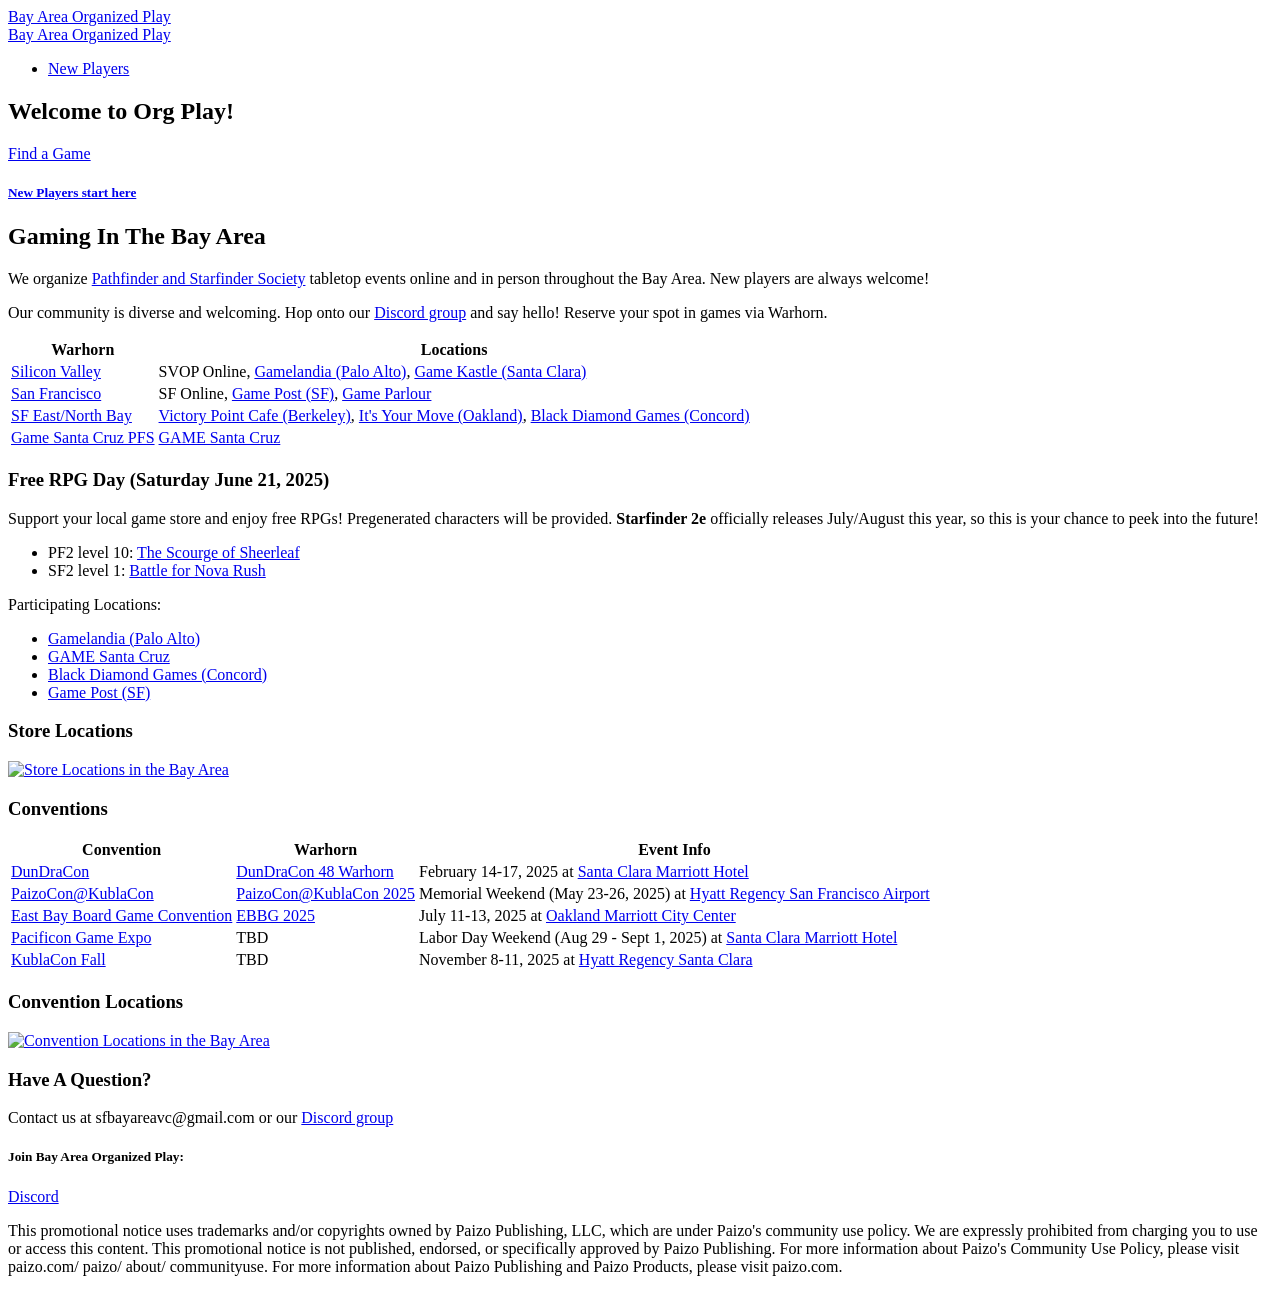
==== index.html @ 18db5808 "Back to relative paths <base> didn't seem to have an effect, so we're back to specifying /bapfs_site" ====
<!DOCTYPE html><html lang="en"><head><meta charset="UTF-8"/><meta property="og:site_name" content="Bay Area Organized Play"/><link rel="canonical" href="https://bayareapathfinder.com"/><meta name="twitter:url" content="https://bayareapathfinder.com"/><meta property="og:url" content="https://bayareapathfinder.com"/><title>Home | Bay Area Organized Play</title><meta name="twitter:title" content="Home | Bay Area Organized Play"/><meta property="og:title" content="Home | Bay Area Organized Play"/><meta name="description" content="We organize Pathfinder and Starfinder Society tabletop events online and throughout the Bay Area. New players are always welcome!"/><meta name="twitter:description" content="We organize Pathfinder and Starfinder Society tabletop events online and throughout the Bay Area. New players are always welcome!"/><meta property="og:description" content="We organize Pathfinder and Starfinder Society tabletop events online and throughout the Bay Area. New players are always welcome!"/><link rel="stylesheet" href="/bapfs_site/styles.css" type="text/css"/><link rel="stylesheet" href="https://fonts.googleapis.com/css2?family=Roboto+Condensed:ital,wght@0,300;0,400;0,700;1,300;1,400;1,700&display=swap" type="text/css"/><link rel="stylesheet" href="https://fonts.googleapis.com/css2?family=Roboto+Mono&display=swap" type="text/css"/><meta name="viewport" content="width=device-width, initial-scale=1.0"/><link rel="shortcut icon" href="/bapfs_site/images/favicon.png" type="image/png"/><link rel="alternate" href="/bapfs_site/feed.rss" type="application/rss+xml" title="Subscribe to Bay Area Organized Play"/><meta name="twitter:image" content="https://bayareapathfinder.com/images/dragon_og.jpg"/><meta property="og:image" content="https://bayareapathfinder.com/images/dragon_og.jpg"/></head><body><header><div class="menu_toggler"><span class="open_close"></span></div><nav id="fixed_nav"><a class="logo hide_medium_up" href="/bapfs_site/">Bay Area Organized Play</a><div class="menu"><a class="logo hide_small_only" href="/bapfs_site/">Bay Area Organized Play</a><ul><li><a href="/bapfs_site/new_players">New Players</a></li></ul></div></nav></header><div class="wrapper"><section id="home_hero"><article><h2>Welcome to Org Play!</h2><a class="base_button" href="#gaming-in-the-bay-area" id="gaming-in-the-bay-area">Find a Game</a></article></section><section class="section_wrapper"><article class="span12 post"><a class="callout_button" href="/bapfs_site/new_players/"><h5>New Players start here</h5></a><h2>Gaming In The Bay Area</h2><p>We organize <a href="https://paizo.com/organizedplay">Pathfinder and Starfinder Society</a> tabletop events online and in person throughout the Bay Area. New players are always welcome!</p><p>Our community is diverse and welcoming. Hop onto our <a href="https://discord.gg/Qj753NEXJm">Discord group</a> and say hello! Reserve your spot in games via Warhorn.</p><table><thead><tr><th>Warhorn</th><th>Locations</th></tr></thead><tbody><tr><td><a href="https://warhorn.net/events/silicon-valley-pfs-sfs-acg">Silicon Valley</a></td><td>SVOP Online, <a href="https://gamelandia.fun/">Gamelandia (Palo Alto)</a>, <a href="https://gamekastle.com/pages/santa-clara-ca">Game Kastle (Santa Clara)</a></td></tr><tr><td><a href="https://warhorn.net/events/pathfinder-pfs-sfs">San Francisco</a></td><td>SF Online, <a href="https://sfgamepost.com/">Game Post (SF)</a>, <a href="https://www.thegameparlour.com/">Game Parlour</a></td></tr><tr><td><a href="https://warhorn.net/events/sf-bay-ne">SF East/North Bay</a></td><td><a href="https://www.victorypointcafe.com/">Victory Point Cafe (Berkeley)</a>, <a href="https://www.itsyourmoveoakland.com/">It's Your Move (Oakland)</a>, <a href="https://blackdiamondgames.com/">Black Diamond Games (Concord)</a></td></tr><tr><td><a href="https://warhorn.net/events/game-santa-cruz-pathfinder-society">Game Santa Cruz PFS</a></td><td><a href="https://www.gamesantacruz.com/">GAME Santa Cruz</a></td></tr></tbody></table><h3>Free RPG Day (Saturday June 21, 2025)</h3><p>Support your local game store and enjoy free RPGs! Pregenerated characters will be provided. <strong>Starfinder 2e</strong> officially releases July/August this year, so this is your chance to peek into the future!</p><ul><li>PF2 level 10: <a href="https://warhorn.net/organized-play/s/pf-adventure-the-scourge-of-sheerleaf">The Scourge of Sheerleaf</a></li><li>SF2 level 1: <a href="https://warhorn.net/organized-play/s/sf2-adventure-battle-for-nova-rush">Battle for Nova Rush</a></li></ul><p>Participating Locations:</p><ul><li><a href="https://gamelandia.fun/">Gamelandia (Palo Alto)</a></li><li><a href="https://www.gamesantacruz.com/">GAME Santa Cruz</a></li><li><a href="https://blackdiamondgames.com/">Black Diamond Games (Concord)</a></li><li><a href="https://sfgamepost.com/">Game Post (SF)</a></li></ul><h3>Store Locations</h3><p><a href="https://goo.gl/maps/6ttECRnbSwaxryS76"><img src="/bapfs_site/images/bay-area-stores-map.jpg" alt="Store Locations in the Bay Area"/></a></p><h3>Conventions</h3><table><thead><tr><th>Convention</th><th>Warhorn</th><th>Event Info</th></tr></thead><tbody><tr><td><a href="https://www.dundracon.com/">DunDraCon</a></td><td><a href="https://warhorn.net/events/dundracon-48-paizo-organized-play">DunDraCon 48 Warhorn</a></td><td>February 14-17, 2025 at <a href="https://maps.app.goo.gl/gxzCZRNQ3hH3oUuXA">Santa Clara Marriott Hotel</a></td></tr><tr><td><a href="https://kublacon.com/">PaizoCon@KublaCon</a></td><td><a href="https://warhorn.net/events/paizocon-kublacon-2025">PaizoCon@KublaCon 2025</a></td><td>Memorial Weekend (May 23-26, 2025) at <a href="https://maps.app.goo.gl/6LujasXuYhtj91KUA">Hyatt Regency San Francisco Airport</a></td></tr><tr><td><a href="https://tabletop.events/conventions/east-bay-board-game-convention">East Bay Board Game Convention</a></td><td><a href="https://warhorn.net/events/east-bay-board-games-2025">EBBG 2025</a></td><td>July 11-13, 2025 at <a href="https://maps.app.goo.gl/QfV7WGn2Y8q9XJkh9">Oakland Marriott City Center</a></td></tr><tr><td><a href="https://www.pacificongameexpo.com/">Pacificon Game Expo</a></td><td>TBD</td><td>Labor Day Weekend (Aug 29 - Sept 1, 2025) at <a href="https://maps.app.goo.gl/gxzCZRNQ3hH3oUuXA">Santa Clara Marriott Hotel</a></td></tr><tr><td><a href="https://kublacon.com/kublacon-fall/">KublaCon Fall</a></td><td>TBD</td><td>November 8-11, 2025 at <a href="https://maps.app.goo.gl/Nw4SYLRJH78zgg9JA">Hyatt Regency Santa Clara</a></td></tr></tbody></table><h3>Convention Locations</h3><p><a href="https://maps.app.goo.gl/BcFyhBP8nJaToiPo9"><img src="/bapfs_site/images/bay-area-conventions-map.jpg" alt="Convention Locations in the Bay Area"/></a></p><h3>Have A Question?</h3><p>Contact us at sfbayareavc@gmail.com or our <a href="https://discord.gg/Qj753NEXJm">Discord group</a></p></article></section></div><footer><section class="section_wrapper"><article class="span12 mailing_list_signup"><h5>Join Bay Area Organized Play:</h5><p class="social-link"><a href="https://discord.gg/Qj753NEXJm">Discord</a></p></article><article class="span12 mailing_list_signup"><p class="footer-legal">This promotional notice uses trademarks and/or copyrights owned by Paizo Publishing, LLC, which are under Paizo's community use policy. We are expressly prohibited from charging you to use or access this content. This promotional notice is not published, endorsed, or specifically approved by Paizo Publishing. For more information about Paizo's Community Use Policy, please visit paizo.com/ paizo/ about/ communityuse. For more information about Paizo Publishing and Paizo Products, please visit paizo.com.</p></article></section>    <script src="https://ajax.googleapis.com/ajax/libs/jquery/3.4.1/jquery.min.js"></script>
    <script type="text/javascript">
    const toggler = document.querySelector('.menu_toggler');
    const menu    = document.querySelector('.menu');

    /*
     * Toggles on and off the 'active' class on the menu
     * and the toggler button.
     */
    toggler.addEventListener('click', () => {
      toggler.classList.toggle('active');
      menu.classList.toggle('active');
    })
    </script></footer></body></html>
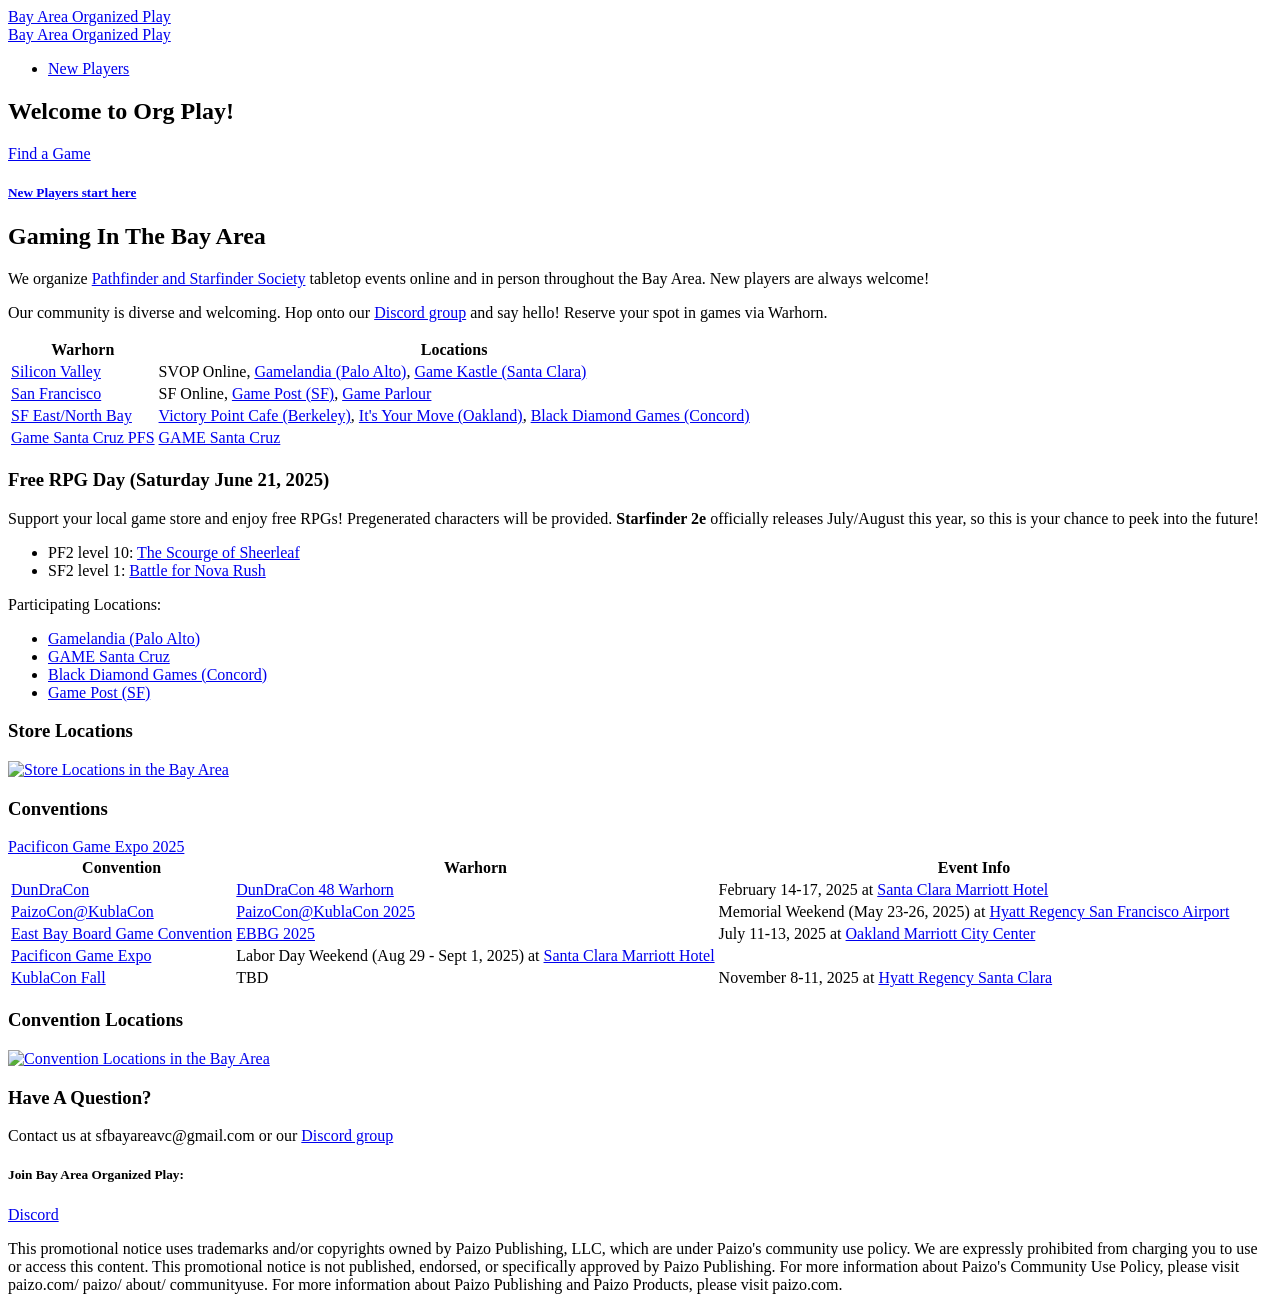
==== commit a90280fe: "Link to Pacificon Warhorn https://warhorn.net/events/pacificon-game-expo-2025" ====
--- a/index.html
+++ b/index.html
@@ -1,4 +1,4 @@
-<!DOCTYPE html><html lang="en"><head><meta charset="UTF-8"/><meta property="og:site_name" content="Bay Area Organized Play"/><link rel="canonical" href="https://bayareapathfinder.com"/><meta name="twitter:url" content="https://bayareapathfinder.com"/><meta property="og:url" content="https://bayareapathfinder.com"/><title>Home | Bay Area Organized Play</title><meta name="twitter:title" content="Home | Bay Area Organized Play"/><meta property="og:title" content="Home | Bay Area Organized Play"/><meta name="description" content="We organize Pathfinder and Starfinder Society tabletop events online and throughout the Bay Area. New players are always welcome!"/><meta name="twitter:description" content="We organize Pathfinder and Starfinder Society tabletop events online and throughout the Bay Area. New players are always welcome!"/><meta property="og:description" content="We organize Pathfinder and Starfinder Society tabletop events online and throughout the Bay Area. New players are always welcome!"/><link rel="stylesheet" href="/bapfs_site/styles.css" type="text/css"/><link rel="stylesheet" href="https://fonts.googleapis.com/css2?family=Roboto+Condensed:ital,wght@0,300;0,400;0,700;1,300;1,400;1,700&display=swap" type="text/css"/><link rel="stylesheet" href="https://fonts.googleapis.com/css2?family=Roboto+Mono&display=swap" type="text/css"/><meta name="viewport" content="width=device-width, initial-scale=1.0"/><link rel="shortcut icon" href="/bapfs_site/images/favicon.png" type="image/png"/><link rel="alternate" href="/bapfs_site/feed.rss" type="application/rss+xml" title="Subscribe to Bay Area Organized Play"/><meta name="twitter:image" content="https://bayareapathfinder.com/images/dragon_og.jpg"/><meta property="og:image" content="https://bayareapathfinder.com/images/dragon_og.jpg"/></head><body><header><div class="menu_toggler"><span class="open_close"></span></div><nav id="fixed_nav"><a class="logo hide_medium_up" href="/bapfs_site/">Bay Area Organized Play</a><div class="menu"><a class="logo hide_small_only" href="/bapfs_site/">Bay Area Organized Play</a><ul><li><a href="/bapfs_site/new_players">New Players</a></li></ul></div></nav></header><div class="wrapper"><section id="home_hero"><article><h2>Welcome to Org Play!</h2><a class="base_button" href="#gaming-in-the-bay-area" id="gaming-in-the-bay-area">Find a Game</a></article></section><section class="section_wrapper"><article class="span12 post"><a class="callout_button" href="/bapfs_site/new_players/"><h5>New Players start here</h5></a><h2>Gaming In The Bay Area</h2><p>We organize <a href="https://paizo.com/organizedplay">Pathfinder and Starfinder Society</a> tabletop events online and in person throughout the Bay Area. New players are always welcome!</p><p>Our community is diverse and welcoming. Hop onto our <a href="https://discord.gg/Qj753NEXJm">Discord group</a> and say hello! Reserve your spot in games via Warhorn.</p><table><thead><tr><th>Warhorn</th><th>Locations</th></tr></thead><tbody><tr><td><a href="https://warhorn.net/events/silicon-valley-pfs-sfs-acg">Silicon Valley</a></td><td>SVOP Online, <a href="https://gamelandia.fun/">Gamelandia (Palo Alto)</a>, <a href="https://gamekastle.com/pages/santa-clara-ca">Game Kastle (Santa Clara)</a></td></tr><tr><td><a href="https://warhorn.net/events/pathfinder-pfs-sfs">San Francisco</a></td><td>SF Online, <a href="https://sfgamepost.com/">Game Post (SF)</a>, <a href="https://www.thegameparlour.com/">Game Parlour</a></td></tr><tr><td><a href="https://warhorn.net/events/sf-bay-ne">SF East/North Bay</a></td><td><a href="https://www.victorypointcafe.com/">Victory Point Cafe (Berkeley)</a>, <a href="https://www.itsyourmoveoakland.com/">It's Your Move (Oakland)</a>, <a href="https://blackdiamondgames.com/">Black Diamond Games (Concord)</a></td></tr><tr><td><a href="https://warhorn.net/events/game-santa-cruz-pathfinder-society">Game Santa Cruz PFS</a></td><td><a href="https://www.gamesantacruz.com/">GAME Santa Cruz</a></td></tr></tbody></table><h3>Free RPG Day (Saturday June 21, 2025)</h3><p>Support your local game store and enjoy free RPGs! Pregenerated characters will be provided. <strong>Starfinder 2e</strong> officially releases July/August this year, so this is your chance to peek into the future!</p><ul><li>PF2 level 10: <a href="https://warhorn.net/organized-play/s/pf-adventure-the-scourge-of-sheerleaf">The Scourge of Sheerleaf</a></li><li>SF2 level 1: <a href="https://warhorn.net/organized-play/s/sf2-adventure-battle-for-nova-rush">Battle for Nova Rush</a></li></ul><p>Participating Locations:</p><ul><li><a href="https://gamelandia.fun/">Gamelandia (Palo Alto)</a></li><li><a href="https://www.gamesantacruz.com/">GAME Santa Cruz</a></li><li><a href="https://blackdiamondgames.com/">Black Diamond Games (Concord)</a></li><li><a href="https://sfgamepost.com/">Game Post (SF)</a></li></ul><h3>Store Locations</h3><p><a href="https://goo.gl/maps/6ttECRnbSwaxryS76"><img src="/bapfs_site/images/bay-area-stores-map.jpg" alt="Store Locations in the Bay Area"/></a></p><h3>Conventions</h3><table><thead><tr><th>Convention</th><th>Warhorn</th><th>Event Info</th></tr></thead><tbody><tr><td><a href="https://www.dundracon.com/">DunDraCon</a></td><td><a href="https://warhorn.net/events/dundracon-48-paizo-organized-play">DunDraCon 48 Warhorn</a></td><td>February 14-17, 2025 at <a href="https://maps.app.goo.gl/gxzCZRNQ3hH3oUuXA">Santa Clara Marriott Hotel</a></td></tr><tr><td><a href="https://kublacon.com/">PaizoCon@KublaCon</a></td><td><a href="https://warhorn.net/events/paizocon-kublacon-2025">PaizoCon@KublaCon 2025</a></td><td>Memorial Weekend (May 23-26, 2025) at <a href="https://maps.app.goo.gl/6LujasXuYhtj91KUA">Hyatt Regency San Francisco Airport</a></td></tr><tr><td><a href="https://tabletop.events/conventions/east-bay-board-game-convention">East Bay Board Game Convention</a></td><td><a href="https://warhorn.net/events/east-bay-board-games-2025">EBBG 2025</a></td><td>July 11-13, 2025 at <a href="https://maps.app.goo.gl/QfV7WGn2Y8q9XJkh9">Oakland Marriott City Center</a></td></tr><tr><td><a href="https://www.pacificongameexpo.com/">Pacificon Game Expo</a></td><td>TBD</td><td>Labor Day Weekend (Aug 29 - Sept 1, 2025) at <a href="https://maps.app.goo.gl/gxzCZRNQ3hH3oUuXA">Santa Clara Marriott Hotel</a></td></tr><tr><td><a href="https://kublacon.com/kublacon-fall/">KublaCon Fall</a></td><td>TBD</td><td>November 8-11, 2025 at <a href="https://maps.app.goo.gl/Nw4SYLRJH78zgg9JA">Hyatt Regency Santa Clara</a></td></tr></tbody></table><h3>Convention Locations</h3><p><a href="https://maps.app.goo.gl/BcFyhBP8nJaToiPo9"><img src="/bapfs_site/images/bay-area-conventions-map.jpg" alt="Convention Locations in the Bay Area"/></a></p><h3>Have A Question?</h3><p>Contact us at sfbayareavc@gmail.com or our <a href="https://discord.gg/Qj753NEXJm">Discord group</a></p></article></section></div><footer><section class="section_wrapper"><article class="span12 mailing_list_signup"><h5>Join Bay Area Organized Play:</h5><p class="social-link"><a href="https://discord.gg/Qj753NEXJm">Discord</a></p></article><article class="span12 mailing_list_signup"><p class="footer-legal">This promotional notice uses trademarks and/or copyrights owned by Paizo Publishing, LLC, which are under Paizo's community use policy. We are expressly prohibited from charging you to use or access this content. This promotional notice is not published, endorsed, or specifically approved by Paizo Publishing. For more information about Paizo's Community Use Policy, please visit paizo.com/ paizo/ about/ communityuse. For more information about Paizo Publishing and Paizo Products, please visit paizo.com.</p></article></section>    <script src="https://ajax.googleapis.com/ajax/libs/jquery/3.4.1/jquery.min.js"></script>
+<!DOCTYPE html><html lang="en"><head><meta charset="UTF-8"/><meta property="og:site_name" content="Bay Area Organized Play"/><link rel="canonical" href="https://bayareapathfinder.com"/><meta name="twitter:url" content="https://bayareapathfinder.com"/><meta property="og:url" content="https://bayareapathfinder.com"/><title>Home | Bay Area Organized Play</title><meta name="twitter:title" content="Home | Bay Area Organized Play"/><meta property="og:title" content="Home | Bay Area Organized Play"/><meta name="description" content="We organize Pathfinder and Starfinder Society tabletop events online and throughout the Bay Area. New players are always welcome!"/><meta name="twitter:description" content="We organize Pathfinder and Starfinder Society tabletop events online and throughout the Bay Area. New players are always welcome!"/><meta property="og:description" content="We organize Pathfinder and Starfinder Society tabletop events online and throughout the Bay Area. New players are always welcome!"/><link rel="stylesheet" href="/bapfs_site/styles.css" type="text/css"/><link rel="stylesheet" href="https://fonts.googleapis.com/css2?family=Roboto+Condensed:ital,wght@0,300;0,400;0,700;1,300;1,400;1,700&display=swap" type="text/css"/><link rel="stylesheet" href="https://fonts.googleapis.com/css2?family=Roboto+Mono&display=swap" type="text/css"/><meta name="viewport" content="width=device-width, initial-scale=1.0"/><link rel="shortcut icon" href="/bapfs_site/images/favicon.png" type="image/png"/><link rel="alternate" href="/bapfs_site/feed.rss" type="application/rss+xml" title="Subscribe to Bay Area Organized Play"/><meta name="twitter:image" content="https://bayareapathfinder.com/images/dragon_og.jpg"/><meta property="og:image" content="https://bayareapathfinder.com/images/dragon_og.jpg"/></head><body><header><div class="menu_toggler"><span class="open_close"></span></div><nav id="fixed_nav"><a class="logo hide_medium_up" href="/bapfs_site/">Bay Area Organized Play</a><div class="menu"><a class="logo hide_small_only" href="/bapfs_site/">Bay Area Organized Play</a><ul><li><a href="/bapfs_site/new_players">New Players</a></li></ul></div></nav></header><div class="wrapper"><section id="home_hero"><article><h2>Welcome to Org Play!</h2><a class="base_button" href="#gaming-in-the-bay-area" id="gaming-in-the-bay-area">Find a Game</a></article></section><section class="section_wrapper"><article class="span12 post"><a class="callout_button" href="/bapfs_site/new_players/"><h5>New Players start here</h5></a><h2>Gaming In The Bay Area</h2><p>We organize <a href="https://paizo.com/organizedplay">Pathfinder and Starfinder Society</a> tabletop events online and in person throughout the Bay Area. New players are always welcome!</p><p>Our community is diverse and welcoming. Hop onto our <a href="https://discord.gg/Qj753NEXJm">Discord group</a> and say hello! Reserve your spot in games via Warhorn.</p><table><thead><tr><th>Warhorn</th><th>Locations</th></tr></thead><tbody><tr><td><a href="https://warhorn.net/events/silicon-valley-pfs-sfs-acg">Silicon Valley</a></td><td>SVOP Online, <a href="https://gamelandia.fun/">Gamelandia (Palo Alto)</a>, <a href="https://gamekastle.com/pages/santa-clara-ca">Game Kastle (Santa Clara)</a></td></tr><tr><td><a href="https://warhorn.net/events/pathfinder-pfs-sfs">San Francisco</a></td><td>SF Online, <a href="https://sfgamepost.com/">Game Post (SF)</a>, <a href="https://www.thegameparlour.com/">Game Parlour</a></td></tr><tr><td><a href="https://warhorn.net/events/sf-bay-ne">SF East/North Bay</a></td><td><a href="https://www.victorypointcafe.com/">Victory Point Cafe (Berkeley)</a>, <a href="https://www.itsyourmoveoakland.com/">It's Your Move (Oakland)</a>, <a href="https://blackdiamondgames.com/">Black Diamond Games (Concord)</a></td></tr><tr><td><a href="https://warhorn.net/events/game-santa-cruz-pathfinder-society">Game Santa Cruz PFS</a></td><td><a href="https://www.gamesantacruz.com/">GAME Santa Cruz</a></td></tr></tbody></table><h3>Free RPG Day (Saturday June 21, 2025)</h3><p>Support your local game store and enjoy free RPGs! Pregenerated characters will be provided. <strong>Starfinder 2e</strong> officially releases July/August this year, so this is your chance to peek into the future!</p><ul><li>PF2 level 10: <a href="https://warhorn.net/organized-play/s/pf-adventure-the-scourge-of-sheerleaf">The Scourge of Sheerleaf</a></li><li>SF2 level 1: <a href="https://warhorn.net/organized-play/s/sf2-adventure-battle-for-nova-rush">Battle for Nova Rush</a></li></ul><p>Participating Locations:</p><ul><li><a href="https://gamelandia.fun/">Gamelandia (Palo Alto)</a></li><li><a href="https://www.gamesantacruz.com/">GAME Santa Cruz</a></li><li><a href="https://blackdiamondgames.com/">Black Diamond Games (Concord)</a></li><li><a href="https://sfgamepost.com/">Game Post (SF)</a></li></ul><h3>Store Locations</h3><p><a href="https://goo.gl/maps/6ttECRnbSwaxryS76"><img src="/bapfs_site/images/bay-area-stores-map.jpg" alt="Store Locations in the Bay Area"/></a></p><h3>Conventions</h3><table><thead><tr><th>Convention</th><th>Warhorn</th><th>Event Info</th></tr></thead><tbody><tr><td><a href="https://www.dundracon.com/">DunDraCon</a></td><td><a href="https://warhorn.net/events/dundracon-48-paizo-organized-play">DunDraCon 48 Warhorn</a></td><td>February 14-17, 2025 at <a href="https://maps.app.goo.gl/gxzCZRNQ3hH3oUuXA">Santa Clara Marriott Hotel</a></td></tr><tr><td><a href="https://kublacon.com/">PaizoCon@KublaCon</a></td><td><a href="https://warhorn.net/events/paizocon-kublacon-2025">PaizoCon@KublaCon 2025</a></td><td>Memorial Weekend (May 23-26, 2025) at <a href="https://maps.app.goo.gl/6LujasXuYhtj91KUA">Hyatt Regency San Francisco Airport</a></td></tr><tr><td><a href="https://tabletop.events/conventions/east-bay-board-game-convention">East Bay Board Game Convention</a></td><td><a href="https://warhorn.net/events/east-bay-board-games-2025">EBBG 2025</a></td><td>July 11-13, 2025 at <a href="https://maps.app.goo.gl/QfV7WGn2Y8q9XJkh9">Oakland Marriott City Center</a></td></tr><tr><td><a href="https://www.pacificongameexpo.com/">Pacificon Game Expo</a></td><a href="https://warhorn.net/events/pacificon-game-expo-2025">Pacificon Game Expo 2025</a><td>Labor Day Weekend (Aug 29 - Sept 1, 2025) at <a href="https://maps.app.goo.gl/gxzCZRNQ3hH3oUuXA">Santa Clara Marriott Hotel</a></td></tr><tr><td><a href="https://kublacon.com/kublacon-fall/">KublaCon Fall</a></td><td>TBD</td><td>November 8-11, 2025 at <a href="https://maps.app.goo.gl/Nw4SYLRJH78zgg9JA">Hyatt Regency Santa Clara</a></td></tr></tbody></table><h3>Convention Locations</h3><p><a href="https://maps.app.goo.gl/BcFyhBP8nJaToiPo9"><img src="/bapfs_site/images/bay-area-conventions-map.jpg" alt="Convention Locations in the Bay Area"/></a></p><h3>Have A Question?</h3><p>Contact us at sfbayareavc@gmail.com or our <a href="https://discord.gg/Qj753NEXJm">Discord group</a></p></article></section></div><footer><section class="section_wrapper"><article class="span12 mailing_list_signup"><h5>Join Bay Area Organized Play:</h5><p class="social-link"><a href="https://discord.gg/Qj753NEXJm">Discord</a></p></article><article class="span12 mailing_list_signup"><p class="footer-legal">This promotional notice uses trademarks and/or copyrights owned by Paizo Publishing, LLC, which are under Paizo's community use policy. We are expressly prohibited from charging you to use or access this content. This promotional notice is not published, endorsed, or specifically approved by Paizo Publishing. For more information about Paizo's Community Use Policy, please visit paizo.com/ paizo/ about/ communityuse. For more information about Paizo Publishing and Paizo Products, please visit paizo.com.</p></article></section>    <script src="https://ajax.googleapis.com/ajax/libs/jquery/3.4.1/jquery.min.js"></script>
     <script type="text/javascript">
     const toggler = document.querySelector('.menu_toggler');
     const menu    = document.querySelector('.menu');
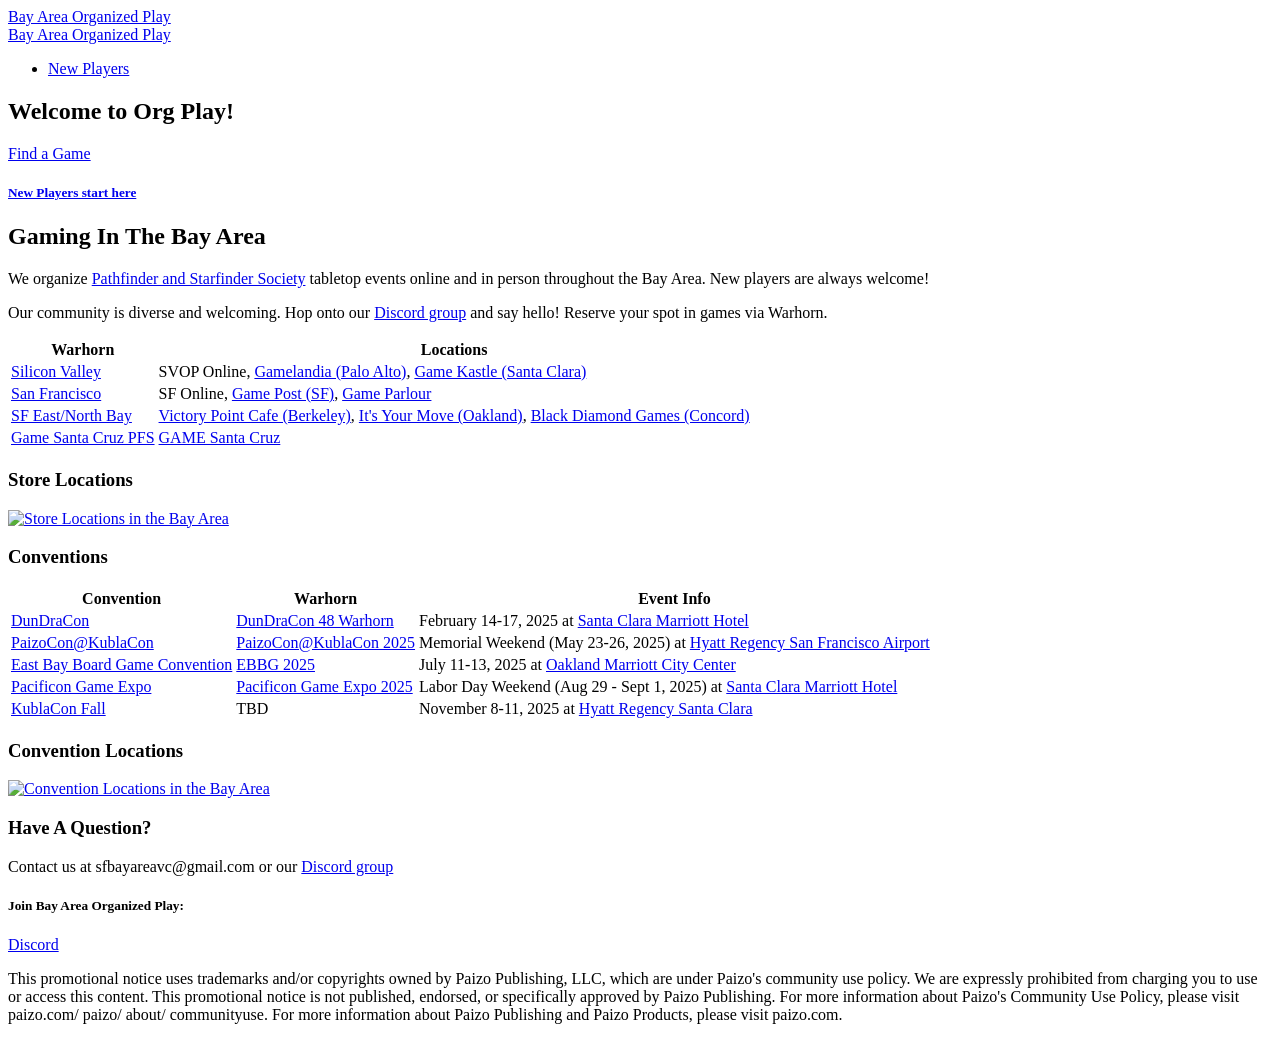
==== commit d44067fc: "Remove Free RPG Day + Fix Pacificon Link" ====
--- a/index.html
+++ b/index.html
@@ -1,4 +1,4 @@
-<!DOCTYPE html><html lang="en"><head><meta charset="UTF-8"/><meta property="og:site_name" content="Bay Area Organized Play"/><link rel="canonical" href="https://bayareapathfinder.com"/><meta name="twitter:url" content="https://bayareapathfinder.com"/><meta property="og:url" content="https://bayareapathfinder.com"/><title>Home | Bay Area Organized Play</title><meta name="twitter:title" content="Home | Bay Area Organized Play"/><meta property="og:title" content="Home | Bay Area Organized Play"/><meta name="description" content="We organize Pathfinder and Starfinder Society tabletop events online and throughout the Bay Area. New players are always welcome!"/><meta name="twitter:description" content="We organize Pathfinder and Starfinder Society tabletop events online and throughout the Bay Area. New players are always welcome!"/><meta property="og:description" content="We organize Pathfinder and Starfinder Society tabletop events online and throughout the Bay Area. New players are always welcome!"/><link rel="stylesheet" href="/bapfs_site/styles.css" type="text/css"/><link rel="stylesheet" href="https://fonts.googleapis.com/css2?family=Roboto+Condensed:ital,wght@0,300;0,400;0,700;1,300;1,400;1,700&display=swap" type="text/css"/><link rel="stylesheet" href="https://fonts.googleapis.com/css2?family=Roboto+Mono&display=swap" type="text/css"/><meta name="viewport" content="width=device-width, initial-scale=1.0"/><link rel="shortcut icon" href="/bapfs_site/images/favicon.png" type="image/png"/><link rel="alternate" href="/bapfs_site/feed.rss" type="application/rss+xml" title="Subscribe to Bay Area Organized Play"/><meta name="twitter:image" content="https://bayareapathfinder.com/images/dragon_og.jpg"/><meta property="og:image" content="https://bayareapathfinder.com/images/dragon_og.jpg"/></head><body><header><div class="menu_toggler"><span class="open_close"></span></div><nav id="fixed_nav"><a class="logo hide_medium_up" href="/bapfs_site/">Bay Area Organized Play</a><div class="menu"><a class="logo hide_small_only" href="/bapfs_site/">Bay Area Organized Play</a><ul><li><a href="/bapfs_site/new_players">New Players</a></li></ul></div></nav></header><div class="wrapper"><section id="home_hero"><article><h2>Welcome to Org Play!</h2><a class="base_button" href="#gaming-in-the-bay-area" id="gaming-in-the-bay-area">Find a Game</a></article></section><section class="section_wrapper"><article class="span12 post"><a class="callout_button" href="/bapfs_site/new_players/"><h5>New Players start here</h5></a><h2>Gaming In The Bay Area</h2><p>We organize <a href="https://paizo.com/organizedplay">Pathfinder and Starfinder Society</a> tabletop events online and in person throughout the Bay Area. New players are always welcome!</p><p>Our community is diverse and welcoming. Hop onto our <a href="https://discord.gg/Qj753NEXJm">Discord group</a> and say hello! Reserve your spot in games via Warhorn.</p><table><thead><tr><th>Warhorn</th><th>Locations</th></tr></thead><tbody><tr><td><a href="https://warhorn.net/events/silicon-valley-pfs-sfs-acg">Silicon Valley</a></td><td>SVOP Online, <a href="https://gamelandia.fun/">Gamelandia (Palo Alto)</a>, <a href="https://gamekastle.com/pages/santa-clara-ca">Game Kastle (Santa Clara)</a></td></tr><tr><td><a href="https://warhorn.net/events/pathfinder-pfs-sfs">San Francisco</a></td><td>SF Online, <a href="https://sfgamepost.com/">Game Post (SF)</a>, <a href="https://www.thegameparlour.com/">Game Parlour</a></td></tr><tr><td><a href="https://warhorn.net/events/sf-bay-ne">SF East/North Bay</a></td><td><a href="https://www.victorypointcafe.com/">Victory Point Cafe (Berkeley)</a>, <a href="https://www.itsyourmoveoakland.com/">It's Your Move (Oakland)</a>, <a href="https://blackdiamondgames.com/">Black Diamond Games (Concord)</a></td></tr><tr><td><a href="https://warhorn.net/events/game-santa-cruz-pathfinder-society">Game Santa Cruz PFS</a></td><td><a href="https://www.gamesantacruz.com/">GAME Santa Cruz</a></td></tr></tbody></table><h3>Free RPG Day (Saturday June 21, 2025)</h3><p>Support your local game store and enjoy free RPGs! Pregenerated characters will be provided. <strong>Starfinder 2e</strong> officially releases July/August this year, so this is your chance to peek into the future!</p><ul><li>PF2 level 10: <a href="https://warhorn.net/organized-play/s/pf-adventure-the-scourge-of-sheerleaf">The Scourge of Sheerleaf</a></li><li>SF2 level 1: <a href="https://warhorn.net/organized-play/s/sf2-adventure-battle-for-nova-rush">Battle for Nova Rush</a></li></ul><p>Participating Locations:</p><ul><li><a href="https://gamelandia.fun/">Gamelandia (Palo Alto)</a></li><li><a href="https://www.gamesantacruz.com/">GAME Santa Cruz</a></li><li><a href="https://blackdiamondgames.com/">Black Diamond Games (Concord)</a></li><li><a href="https://sfgamepost.com/">Game Post (SF)</a></li></ul><h3>Store Locations</h3><p><a href="https://goo.gl/maps/6ttECRnbSwaxryS76"><img src="/bapfs_site/images/bay-area-stores-map.jpg" alt="Store Locations in the Bay Area"/></a></p><h3>Conventions</h3><table><thead><tr><th>Convention</th><th>Warhorn</th><th>Event Info</th></tr></thead><tbody><tr><td><a href="https://www.dundracon.com/">DunDraCon</a></td><td><a href="https://warhorn.net/events/dundracon-48-paizo-organized-play">DunDraCon 48 Warhorn</a></td><td>February 14-17, 2025 at <a href="https://maps.app.goo.gl/gxzCZRNQ3hH3oUuXA">Santa Clara Marriott Hotel</a></td></tr><tr><td><a href="https://kublacon.com/">PaizoCon@KublaCon</a></td><td><a href="https://warhorn.net/events/paizocon-kublacon-2025">PaizoCon@KublaCon 2025</a></td><td>Memorial Weekend (May 23-26, 2025) at <a href="https://maps.app.goo.gl/6LujasXuYhtj91KUA">Hyatt Regency San Francisco Airport</a></td></tr><tr><td><a href="https://tabletop.events/conventions/east-bay-board-game-convention">East Bay Board Game Convention</a></td><td><a href="https://warhorn.net/events/east-bay-board-games-2025">EBBG 2025</a></td><td>July 11-13, 2025 at <a href="https://maps.app.goo.gl/QfV7WGn2Y8q9XJkh9">Oakland Marriott City Center</a></td></tr><tr><td><a href="https://www.pacificongameexpo.com/">Pacificon Game Expo</a></td><a href="https://warhorn.net/events/pacificon-game-expo-2025">Pacificon Game Expo 2025</a><td>Labor Day Weekend (Aug 29 - Sept 1, 2025) at <a href="https://maps.app.goo.gl/gxzCZRNQ3hH3oUuXA">Santa Clara Marriott Hotel</a></td></tr><tr><td><a href="https://kublacon.com/kublacon-fall/">KublaCon Fall</a></td><td>TBD</td><td>November 8-11, 2025 at <a href="https://maps.app.goo.gl/Nw4SYLRJH78zgg9JA">Hyatt Regency Santa Clara</a></td></tr></tbody></table><h3>Convention Locations</h3><p><a href="https://maps.app.goo.gl/BcFyhBP8nJaToiPo9"><img src="/bapfs_site/images/bay-area-conventions-map.jpg" alt="Convention Locations in the Bay Area"/></a></p><h3>Have A Question?</h3><p>Contact us at sfbayareavc@gmail.com or our <a href="https://discord.gg/Qj753NEXJm">Discord group</a></p></article></section></div><footer><section class="section_wrapper"><article class="span12 mailing_list_signup"><h5>Join Bay Area Organized Play:</h5><p class="social-link"><a href="https://discord.gg/Qj753NEXJm">Discord</a></p></article><article class="span12 mailing_list_signup"><p class="footer-legal">This promotional notice uses trademarks and/or copyrights owned by Paizo Publishing, LLC, which are under Paizo's community use policy. We are expressly prohibited from charging you to use or access this content. This promotional notice is not published, endorsed, or specifically approved by Paizo Publishing. For more information about Paizo's Community Use Policy, please visit paizo.com/ paizo/ about/ communityuse. For more information about Paizo Publishing and Paizo Products, please visit paizo.com.</p></article></section>    <script src="https://ajax.googleapis.com/ajax/libs/jquery/3.4.1/jquery.min.js"></script>
+<!DOCTYPE html><html lang="en"><head><meta charset="UTF-8"/><meta property="og:site_name" content="Bay Area Organized Play"/><link rel="canonical" href="https://bayareapathfinder.com"/><meta name="twitter:url" content="https://bayareapathfinder.com"/><meta property="og:url" content="https://bayareapathfinder.com"/><title>Home | Bay Area Organized Play</title><meta name="twitter:title" content="Home | Bay Area Organized Play"/><meta property="og:title" content="Home | Bay Area Organized Play"/><meta name="description" content="We organize Pathfinder and Starfinder Society tabletop events online and throughout the Bay Area. New players are always welcome!"/><meta name="twitter:description" content="We organize Pathfinder and Starfinder Society tabletop events online and throughout the Bay Area. New players are always welcome!"/><meta property="og:description" content="We organize Pathfinder and Starfinder Society tabletop events online and throughout the Bay Area. New players are always welcome!"/><link rel="stylesheet" href="/bapfs_site/styles.css" type="text/css"/><link rel="stylesheet" href="https://fonts.googleapis.com/css2?family=Roboto+Condensed:ital,wght@0,300;0,400;0,700;1,300;1,400;1,700&display=swap" type="text/css"/><link rel="stylesheet" href="https://fonts.googleapis.com/css2?family=Roboto+Mono&display=swap" type="text/css"/><meta name="viewport" content="width=device-width, initial-scale=1.0"/><link rel="shortcut icon" href="/bapfs_site/images/favicon.png" type="image/png"/><link rel="alternate" href="/bapfs_site/feed.rss" type="application/rss+xml" title="Subscribe to Bay Area Organized Play"/><meta name="twitter:image" content="https://bayareapathfinder.com/images/dragon_og.jpg"/><meta property="og:image" content="https://bayareapathfinder.com/images/dragon_og.jpg"/></head><body><header><div class="menu_toggler"><span class="open_close"></span></div><nav id="fixed_nav"><a class="logo hide_medium_up" href="/bapfs_site/">Bay Area Organized Play</a><div class="menu"><a class="logo hide_small_only" href="/bapfs_site/">Bay Area Organized Play</a><ul><li><a href="/bapfs_site/new_players">New Players</a></li></ul></div></nav></header><div class="wrapper"><section id="home_hero"><article><h2>Welcome to Org Play!</h2><a class="base_button" href="#gaming-in-the-bay-area" id="gaming-in-the-bay-area">Find a Game</a></article></section><section class="section_wrapper"><article class="span12 post"><a class="callout_button" href="/bapfs_site/new_players/"><h5>New Players start here</h5></a><h2>Gaming In The Bay Area</h2><p>We organize <a href="https://paizo.com/organizedplay">Pathfinder and Starfinder Society</a> tabletop events online and in person throughout the Bay Area. New players are always welcome!</p><p>Our community is diverse and welcoming. Hop onto our <a href="https://discord.gg/Qj753NEXJm">Discord group</a> and say hello! Reserve your spot in games via Warhorn.</p><table><thead><tr><th>Warhorn</th><th>Locations</th></tr></thead><tbody><tr><td><a href="https://warhorn.net/events/silicon-valley-pfs-sfs-acg">Silicon Valley</a></td><td>SVOP Online, <a href="https://gamelandia.fun/">Gamelandia (Palo Alto)</a>, <a href="https://gamekastle.com/pages/santa-clara-ca">Game Kastle (Santa Clara)</a></td></tr><tr><td><a href="https://warhorn.net/events/pathfinder-pfs-sfs">San Francisco</a></td><td>SF Online, <a href="https://sfgamepost.com/">Game Post (SF)</a>, <a href="https://www.thegameparlour.com/">Game Parlour</a></td></tr><tr><td><a href="https://warhorn.net/events/sf-bay-ne">SF East/North Bay</a></td><td><a href="https://www.victorypointcafe.com/">Victory Point Cafe (Berkeley)</a>, <a href="https://www.itsyourmoveoakland.com/">It's Your Move (Oakland)</a>, <a href="https://blackdiamondgames.com/">Black Diamond Games (Concord)</a></td></tr><tr><td><a href="https://warhorn.net/events/game-santa-cruz-pathfinder-society">Game Santa Cruz PFS</a></td><td><a href="https://www.gamesantacruz.com/">GAME Santa Cruz</a></td></tr></tbody></table><h3>Store Locations</h3><p><a href="https://goo.gl/maps/6ttECRnbSwaxryS76"><img src="/bapfs_site/images/bay-area-stores-map.jpg" alt="Store Locations in the Bay Area"/></a></p><h3>Conventions</h3><table><thead><tr><th>Convention</th><th>Warhorn</th><th>Event Info</th></tr></thead><tbody><tr><td><a href="https://www.dundracon.com/">DunDraCon</a></td><td><a href="https://warhorn.net/events/dundracon-48-paizo-organized-play">DunDraCon 48 Warhorn</a></td><td>February 14-17, 2025 at <a href="https://maps.app.goo.gl/gxzCZRNQ3hH3oUuXA">Santa Clara Marriott Hotel</a></td></tr><tr><td><a href="https://kublacon.com/">PaizoCon@KublaCon</a></td><td><a href="https://warhorn.net/events/paizocon-kublacon-2025">PaizoCon@KublaCon 2025</a></td><td>Memorial Weekend (May 23-26, 2025) at <a href="https://maps.app.goo.gl/6LujasXuYhtj91KUA">Hyatt Regency San Francisco Airport</a></td></tr><tr><td><a href="https://tabletop.events/conventions/east-bay-board-game-convention">East Bay Board Game Convention</a></td><td><a href="https://warhorn.net/events/east-bay-board-games-2025">EBBG 2025</a></td><td>July 11-13, 2025 at <a href="https://maps.app.goo.gl/QfV7WGn2Y8q9XJkh9">Oakland Marriott City Center</a></td></tr><tr><td><a href="https://www.pacificongameexpo.com/">Pacificon Game Expo</a></td><td><a href="https://warhorn.net/events/pacificon-game-expo-2025">Pacificon Game Expo 2025</a></td><td>Labor Day Weekend (Aug 29 - Sept 1, 2025) at <a href="https://maps.app.goo.gl/gxzCZRNQ3hH3oUuXA">Santa Clara Marriott Hotel</a></td></tr><tr><td><a href="https://kublacon.com/kublacon-fall/">KublaCon Fall</a></td><td>TBD</td><td>November 8-11, 2025 at <a href="https://maps.app.goo.gl/Nw4SYLRJH78zgg9JA">Hyatt Regency Santa Clara</a></td></tr></tbody></table><h3>Convention Locations</h3><p><a href="https://maps.app.goo.gl/BcFyhBP8nJaToiPo9"><img src="/bapfs_site/images/bay-area-conventions-map.jpg" alt="Convention Locations in the Bay Area"/></a></p><h3>Have A Question?</h3><p>Contact us at sfbayareavc@gmail.com or our <a href="https://discord.gg/Qj753NEXJm">Discord group</a></p></article></section></div><footer><section class="section_wrapper"><article class="span12 mailing_list_signup"><h5>Join Bay Area Organized Play:</h5><p class="social-link"><a href="https://discord.gg/Qj753NEXJm">Discord</a></p></article><article class="span12 mailing_list_signup"><p class="footer-legal">This promotional notice uses trademarks and/or copyrights owned by Paizo Publishing, LLC, which are under Paizo's community use policy. We are expressly prohibited from charging you to use or access this content. This promotional notice is not published, endorsed, or specifically approved by Paizo Publishing. For more information about Paizo's Community Use Policy, please visit paizo.com/ paizo/ about/ communityuse. For more information about Paizo Publishing and Paizo Products, please visit paizo.com.</p></article></section>    <script src="https://ajax.googleapis.com/ajax/libs/jquery/3.4.1/jquery.min.js"></script>
     <script type="text/javascript">
     const toggler = document.querySelector('.menu_toggler');
     const menu    = document.querySelector('.menu');
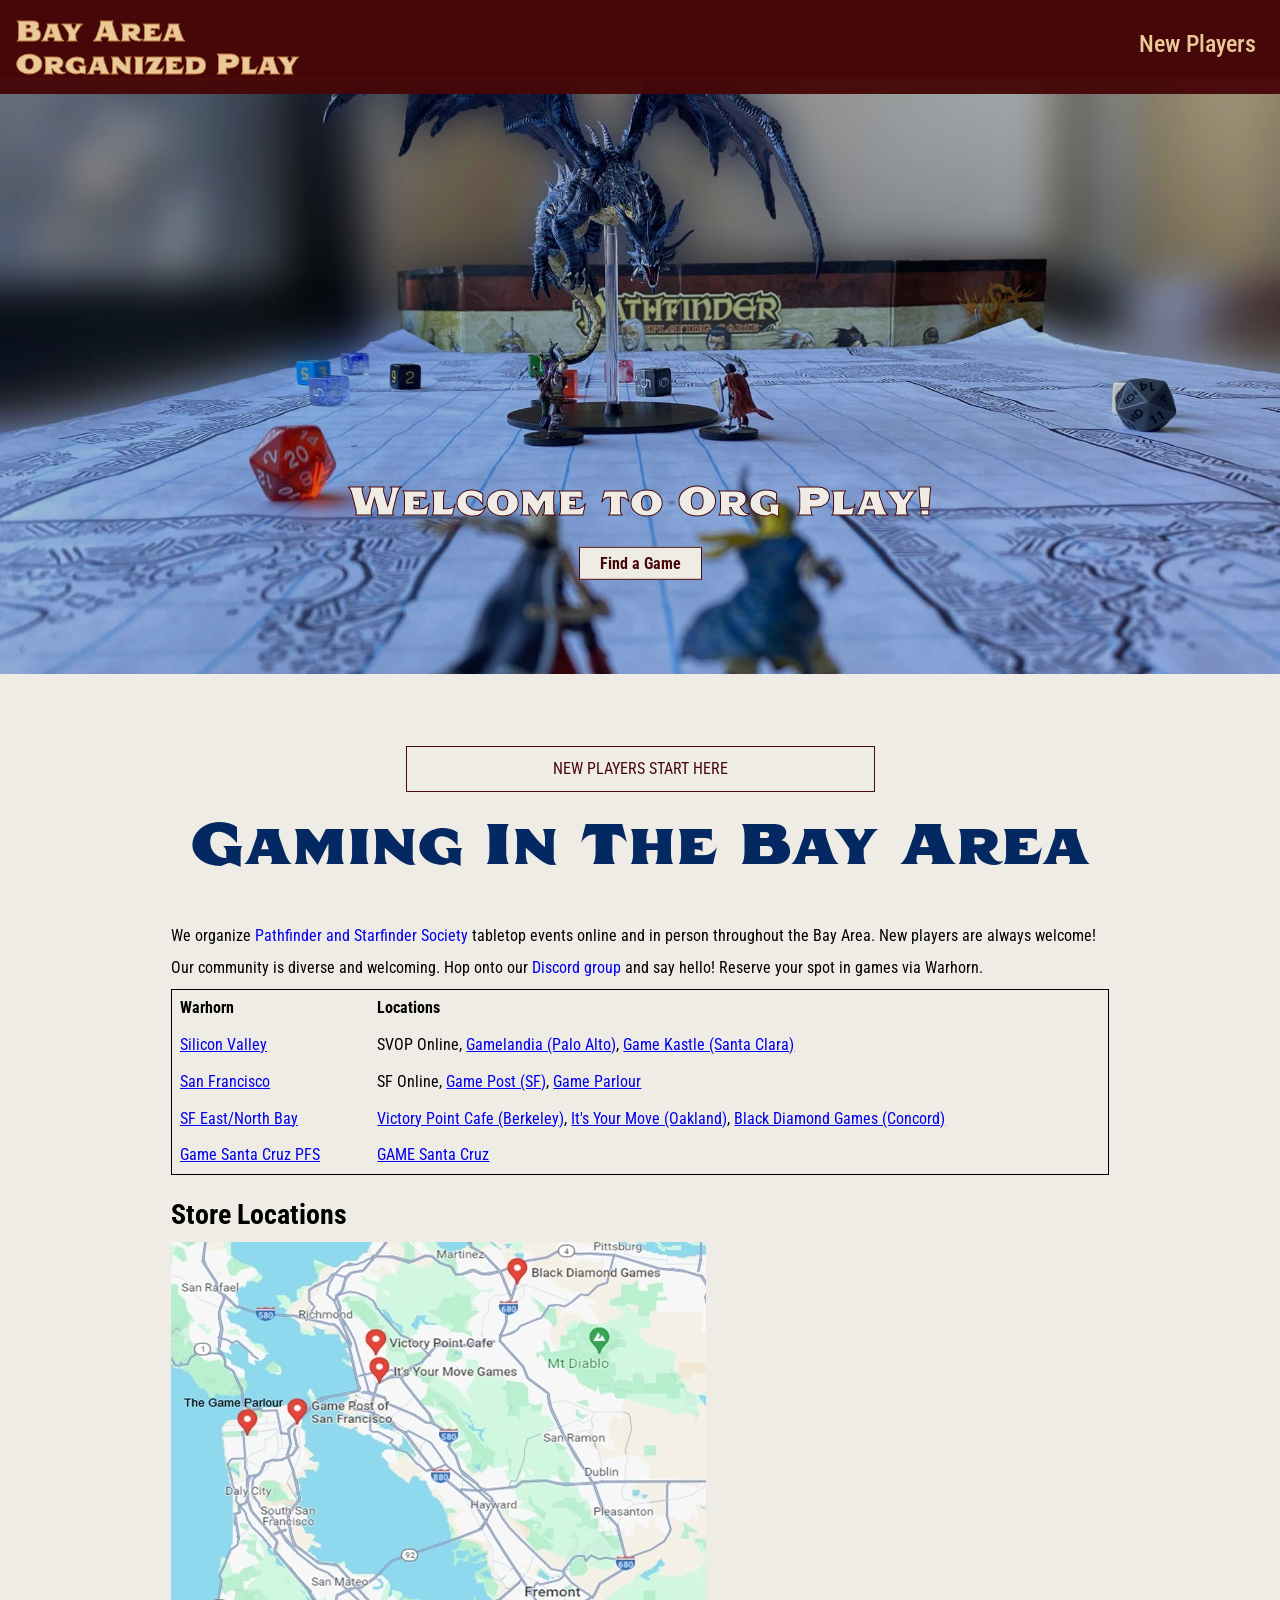
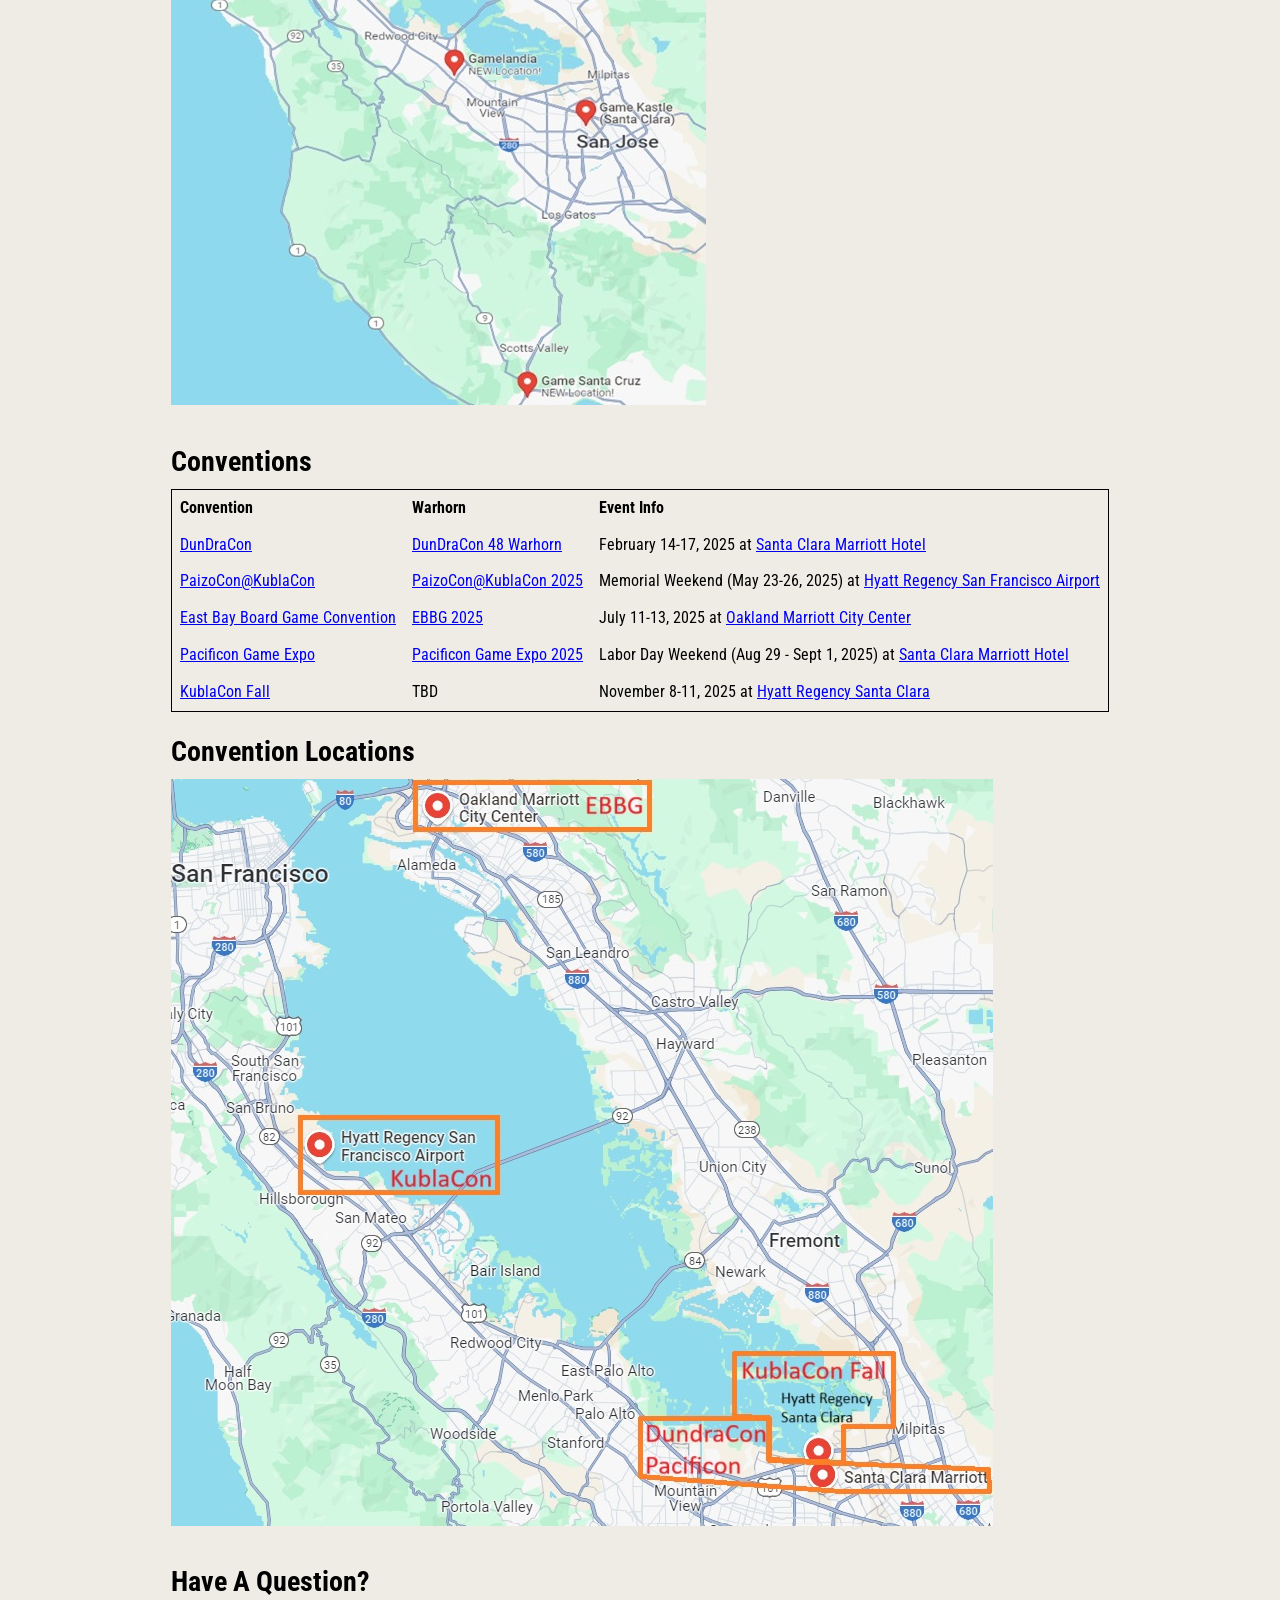
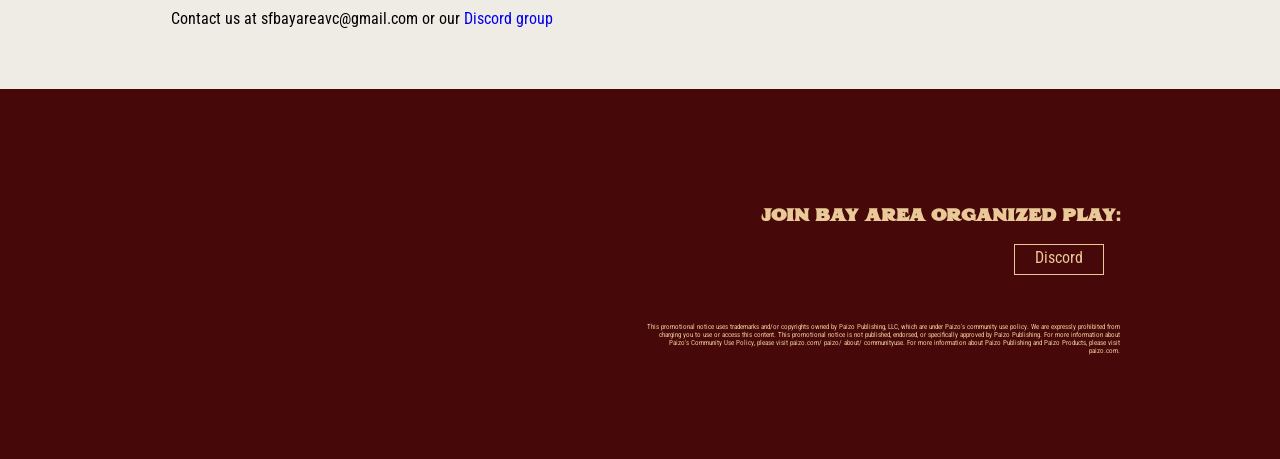
==== commit 623844f4: "Replace /bapfs_site/ with / for bayareapathfinder.com With bayarepathfinder.com as the custom page d" ====
--- a/index.html
+++ b/index.html
@@ -1,14 +1,152 @@
-<!DOCTYPE html><html lang="en"><head><meta charset="UTF-8"/><meta property="og:site_name" content="Bay Area Organized Play"/><link rel="canonical" href="https://bayareapathfinder.com"/><meta name="twitter:url" content="https://bayareapathfinder.com"/><meta property="og:url" content="https://bayareapathfinder.com"/><title>Home | Bay Area Organized Play</title><meta name="twitter:title" content="Home | Bay Area Organized Play"/><meta property="og:title" content="Home | Bay Area Organized Play"/><meta name="description" content="We organize Pathfinder and Starfinder Society tabletop events online and throughout the Bay Area. New players are always welcome!"/><meta name="twitter:description" content="We organize Pathfinder and Starfinder Society tabletop events online and throughout the Bay Area. New players are always welcome!"/><meta property="og:description" content="We organize Pathfinder and Starfinder Society tabletop events online and throughout the Bay Area. New players are always welcome!"/><link rel="stylesheet" href="/bapfs_site/styles.css" type="text/css"/><link rel="stylesheet" href="https://fonts.googleapis.com/css2?family=Roboto+Condensed:ital,wght@0,300;0,400;0,700;1,300;1,400;1,700&display=swap" type="text/css"/><link rel="stylesheet" href="https://fonts.googleapis.com/css2?family=Roboto+Mono&display=swap" type="text/css"/><meta name="viewport" content="width=device-width, initial-scale=1.0"/><link rel="shortcut icon" href="/bapfs_site/images/favicon.png" type="image/png"/><link rel="alternate" href="/bapfs_site/feed.rss" type="application/rss+xml" title="Subscribe to Bay Area Organized Play"/><meta name="twitter:image" content="https://bayareapathfinder.com/images/dragon_og.jpg"/><meta property="og:image" content="https://bayareapathfinder.com/images/dragon_og.jpg"/></head><body><header><div class="menu_toggler"><span class="open_close"></span></div><nav id="fixed_nav"><a class="logo hide_medium_up" href="/bapfs_site/">Bay Area Organized Play</a><div class="menu"><a class="logo hide_small_only" href="/bapfs_site/">Bay Area Organized Play</a><ul><li><a href="/bapfs_site/new_players">New Players</a></li></ul></div></nav></header><div class="wrapper"><section id="home_hero"><article><h2>Welcome to Org Play!</h2><a class="base_button" href="#gaming-in-the-bay-area" id="gaming-in-the-bay-area">Find a Game</a></article></section><section class="section_wrapper"><article class="span12 post"><a class="callout_button" href="/bapfs_site/new_players/"><h5>New Players start here</h5></a><h2>Gaming In The Bay Area</h2><p>We organize <a href="https://paizo.com/organizedplay">Pathfinder and Starfinder Society</a> tabletop events online and in person throughout the Bay Area. New players are always welcome!</p><p>Our community is diverse and welcoming. Hop onto our <a href="https://discord.gg/Qj753NEXJm">Discord group</a> and say hello! Reserve your spot in games via Warhorn.</p><table><thead><tr><th>Warhorn</th><th>Locations</th></tr></thead><tbody><tr><td><a href="https://warhorn.net/events/silicon-valley-pfs-sfs-acg">Silicon Valley</a></td><td>SVOP Online, <a href="https://gamelandia.fun/">Gamelandia (Palo Alto)</a>, <a href="https://gamekastle.com/pages/santa-clara-ca">Game Kastle (Santa Clara)</a></td></tr><tr><td><a href="https://warhorn.net/events/pathfinder-pfs-sfs">San Francisco</a></td><td>SF Online, <a href="https://sfgamepost.com/">Game Post (SF)</a>, <a href="https://www.thegameparlour.com/">Game Parlour</a></td></tr><tr><td><a href="https://warhorn.net/events/sf-bay-ne">SF East/North Bay</a></td><td><a href="https://www.victorypointcafe.com/">Victory Point Cafe (Berkeley)</a>, <a href="https://www.itsyourmoveoakland.com/">It's Your Move (Oakland)</a>, <a href="https://blackdiamondgames.com/">Black Diamond Games (Concord)</a></td></tr><tr><td><a href="https://warhorn.net/events/game-santa-cruz-pathfinder-society">Game Santa Cruz PFS</a></td><td><a href="https://www.gamesantacruz.com/">GAME Santa Cruz</a></td></tr></tbody></table><h3>Store Locations</h3><p><a href="https://goo.gl/maps/6ttECRnbSwaxryS76"><img src="/bapfs_site/images/bay-area-stores-map.jpg" alt="Store Locations in the Bay Area"/></a></p><h3>Conventions</h3><table><thead><tr><th>Convention</th><th>Warhorn</th><th>Event Info</th></tr></thead><tbody><tr><td><a href="https://www.dundracon.com/">DunDraCon</a></td><td><a href="https://warhorn.net/events/dundracon-48-paizo-organized-play">DunDraCon 48 Warhorn</a></td><td>February 14-17, 2025 at <a href="https://maps.app.goo.gl/gxzCZRNQ3hH3oUuXA">Santa Clara Marriott Hotel</a></td></tr><tr><td><a href="https://kublacon.com/">PaizoCon@KublaCon</a></td><td><a href="https://warhorn.net/events/paizocon-kublacon-2025">PaizoCon@KublaCon 2025</a></td><td>Memorial Weekend (May 23-26, 2025) at <a href="https://maps.app.goo.gl/6LujasXuYhtj91KUA">Hyatt Regency San Francisco Airport</a></td></tr><tr><td><a href="https://tabletop.events/conventions/east-bay-board-game-convention">East Bay Board Game Convention</a></td><td><a href="https://warhorn.net/events/east-bay-board-games-2025">EBBG 2025</a></td><td>July 11-13, 2025 at <a href="https://maps.app.goo.gl/QfV7WGn2Y8q9XJkh9">Oakland Marriott City Center</a></td></tr><tr><td><a href="https://www.pacificongameexpo.com/">Pacificon Game Expo</a></td><td><a href="https://warhorn.net/events/pacificon-game-expo-2025">Pacificon Game Expo 2025</a></td><td>Labor Day Weekend (Aug 29 - Sept 1, 2025) at <a href="https://maps.app.goo.gl/gxzCZRNQ3hH3oUuXA">Santa Clara Marriott Hotel</a></td></tr><tr><td><a href="https://kublacon.com/kublacon-fall/">KublaCon Fall</a></td><td>TBD</td><td>November 8-11, 2025 at <a href="https://maps.app.goo.gl/Nw4SYLRJH78zgg9JA">Hyatt Regency Santa Clara</a></td></tr></tbody></table><h3>Convention Locations</h3><p><a href="https://maps.app.goo.gl/BcFyhBP8nJaToiPo9"><img src="/bapfs_site/images/bay-area-conventions-map.jpg" alt="Convention Locations in the Bay Area"/></a></p><h3>Have A Question?</h3><p>Contact us at sfbayareavc@gmail.com or our <a href="https://discord.gg/Qj753NEXJm">Discord group</a></p></article></section></div><footer><section class="section_wrapper"><article class="span12 mailing_list_signup"><h5>Join Bay Area Organized Play:</h5><p class="social-link"><a href="https://discord.gg/Qj753NEXJm">Discord</a></p></article><article class="span12 mailing_list_signup"><p class="footer-legal">This promotional notice uses trademarks and/or copyrights owned by Paizo Publishing, LLC, which are under Paizo's community use policy. We are expressly prohibited from charging you to use or access this content. This promotional notice is not published, endorsed, or specifically approved by Paizo Publishing. For more information about Paizo's Community Use Policy, please visit paizo.com/ paizo/ about/ communityuse. For more information about Paizo Publishing and Paizo Products, please visit paizo.com.</p></article></section>    <script src="https://ajax.googleapis.com/ajax/libs/jquery/3.4.1/jquery.min.js"></script>
-    <script type="text/javascript">
-    const toggler = document.querySelector('.menu_toggler');
-    const menu    = document.querySelector('.menu');
+<!DOCTYPE html>
+<html lang="en">
+<head>
+    <meta charset="UTF-8"/>
+    <meta property="og:site_name" content="Bay Area Organized Play"/>
+    <link rel="canonical" href="https://bayareapathfinder.com"/>
+    <meta name="twitter:url" content="https://bayareapathfinder.com"/>
+    <meta property="og:url" content="https://bayareapathfinder.com"/>
+    <title>Home | Bay Area Organized Play</title>
+    <meta name="twitter:title" content="Home | Bay Area Organized Play"/>
+    <meta property="og:title" content="Home | Bay Area Organized Play"/>
+    <meta name="description" content="We organize Pathfinder and Starfinder Society tabletop events online and throughout the Bay Area. New players are always welcome!"/>
+    <meta name="twitter:description" content="We organize Pathfinder and Starfinder Society tabletop events online and throughout the Bay Area. New players are always welcome!"/>
+    <meta property="og:description" content="We organize Pathfinder and Starfinder Society tabletop events online and throughout the Bay Area. New players are always welcome!"/>
+    <link rel="stylesheet" href="/styles.css" type="text/css"/>
+    <link rel="stylesheet" href="https://fonts.googleapis.com/css2?family=Roboto+Condensed:ital,wght@0,300;0,400;0,700;1,300;1,400;1,700&display=swap" type="text/css"/>
+    <link rel="stylesheet" href="https://fonts.googleapis.com/css2?family=Roboto+Mono&display=swap" type="text/css"/>
+    <meta name="viewport" content="width=device-width, initial-scale=1.0"/>
+    <link rel="shortcut icon" href="/images/favicon.png" type="image/png"/>
+    <link rel="alternate" href="/feed.rss" type="application/rss+xml" title="Subscribe to Bay Area Organized Play"/>
+    <meta name="twitter:image" content="https://bayareapathfinder.com/images/dragon_og.jpg"/>
+    <meta property="og:image" content="https://bayareapathfinder.com/images/dragon_og.jpg"/>
+</head>
+<body>
+    <header>
+        <div class="menu_toggler">
+            <span class="open_close"></span>
+        </div>
+        <nav id="fixed_nav">
+            <a class="logo hide_medium_up" href="/">Bay Area Organized Play</a>
+            <div class="menu">
+                <a class="logo hide_small_only" href="/">Bay Area Organized Play</a>
+                <ul>
+                    <li><a href="/new_players">New Players</a></li>
+                </ul>
+            </div>
+        </nav>
+    </header>
+    <div class="wrapper">
+        <section id="home_hero">
+            <article>
+                <h2>Welcome to Org Play!</h2>
+                <a class="base_button" href="#gaming-in-the-bay-area" id="gaming-in-the-bay-area">Find a Game</a>
+            </article>
+        </section>
+        <section class="section_wrapper">
+            <article class="span12 post">
+                <a class="callout_button" href="/new_players/">
+                    <h5>New Players start here</h5>
+                </a>
+                <h2>Gaming In The Bay Area</h2>
+                <p>We organize <a href="https://paizo.com/organizedplay">Pathfinder and Starfinder Society</a> tabletop events online and in person throughout the Bay Area. New players are always welcome!</p>
+                <p>Our community is diverse and welcoming. Hop onto our <a href="https://discord.gg/Qj753NEXJm">Discord group</a> and say hello! Reserve your spot in games via Warhorn.</p>
+                <table>
+                    <thead>
+                        <tr>
+                            <th>Warhorn</th>
+                            <th>Locations</th>
+                        </tr>
+                    </thead>
+                    <tbody>
+                        <tr>
+                            <td><a href="https://warhorn.net/events/silicon-valley-pfs-sfs-acg">Silicon Valley</a></td>
+                            <td>SVOP Online, <a href="https://gamelandia.fun/">Gamelandia (Palo Alto)</a>, <a href="https://gamekastle.com/pages/santa-clara-ca">Game Kastle (Santa Clara)</a></td>
+                        </tr>
+                        <tr>
+                            <td><a href="https://warhorn.net/events/pathfinder-pfs-sfs">San Francisco</a></td>
+                            <td>SF Online, <a href="https://sfgamepost.com/">Game Post (SF)</a>, <a href="https://www.thegameparlour.com/">Game Parlour</a></td>
+                        </tr>
+                        <tr>
+                            <td><a href="https://warhorn.net/events/sf-bay-ne">SF East/North Bay</a></td>
+                            <td><a href="https://www.victorypointcafe.com/">Victory Point Cafe (Berkeley)</a>, <a href="https://www.itsyourmoveoakland.com/">It's Your Move (Oakland)</a>, <a href="https://blackdiamondgames.com/">Black Diamond Games (Concord)</a></td>
+                        </tr>
+                        <tr>
+                            <td><a href="https://warhorn.net/events/game-santa-cruz-pathfinder-society">Game Santa Cruz PFS</a></td>
+                            <td><a href="https://www.gamesantacruz.com/">GAME Santa Cruz</a></td>
+                        </tr>
+                    </tbody>
+                </table>
+                <h3>Store Locations</h3>
+                <p><a href="https://goo.gl/maps/6ttECRnbSwaxryS76"><img src="/images/bay-area-stores-map.jpg" alt="Store Locations in the Bay Area"/></a></p>
+                <h3>Conventions</h3>
+                <table>
+                    <thead>
+                        <tr>
+                            <th>Convention</th>
+                            <th>Warhorn</th>
+                            <th>Event Info</th>
+                        </tr>
+                    </thead>
+                    <tbody>
+                        <tr>
+                            <td><a href="https://www.dundracon.com/">DunDraCon</a></td>
+                            <td><a href="https://warhorn.net/events/dundracon-48-paizo-organized-play">DunDraCon 48 Warhorn</a></td>
+                            <td>February 14-17, 2025 at <a href="https://maps.app.goo.gl/gxzCZRNQ3hH3oUuXA">Santa Clara Marriott Hotel</a></td>
+                        </tr>
+                        <tr>
+                            <td><a href="https://kublacon.com/">PaizoCon@KublaCon</a></td>
+                            <td><a href="https://warhorn.net/events/paizocon-kublacon-2025">PaizoCon@KublaCon 2025</a></td>
+                            <td>Memorial Weekend (May 23-26, 2025) at <a href="https://maps.app.goo.gl/6LujasXuYhtj91KUA">Hyatt Regency San Francisco Airport</a></td>
+                        </tr>
+                        <tr>
+                            <td><a href="https://tabletop.events/conventions/east-bay-board-game-convention">East Bay Board Game Convention</a></td>
+                            <td><a href="https://warhorn.net/events/east-bay-board-games-2025">EBBG 2025</a></td>
+                            <td>July 11-13, 2025 at <a href="https://maps.app.goo.gl/QfV7WGn2Y8q9XJkh9">Oakland Marriott City Center</a></td>
+                        </tr>
+                        <tr>
+                            <td><a href="https://www.pacificongameexpo.com/">Pacificon Game Expo</a></td>
+                            <td><a href="https://warhorn.net/events/pacificon-game-expo-2025">Pacificon Game Expo 2025</a></td>
+                            <td>Labor Day Weekend (Aug 29 - Sept 1, 2025) at <a href="https://maps.app.goo.gl/gxzCZRNQ3hH3oUuXA">Santa Clara Marriott Hotel</a></td>
+                        </tr>
+                        <tr>
+                            <td><a href="https://kublacon.com/kublacon-fall/">KublaCon Fall</a></td>
+                            <td>TBD</td>
+                            <td>November 8-11, 2025 at <a href="https://maps.app.goo.gl/Nw4SYLRJH78zgg9JA">Hyatt Regency Santa Clara</a></td>
+                        </tr>
+                    </tbody>
+                </table>
+                <h3>Convention Locations</h3>
+                <p><a href="https://maps.app.goo.gl/BcFyhBP8nJaToiPo9"><img src="/images/bay-area-conventions-map.jpg" alt="Convention Locations in the Bay Area"/></a></p>
+                <h3>Have A Question?</h3>
+                <p>Contact us at sfbayareavc@gmail.com or our <a href="https://discord.gg/Qj753NEXJm">Discord group</a></p>
+            </article>
+        </section>
+    </div>
+    <footer>
+        <section class="section_wrapper">
+            <article class="span12 mailing_list_signup">
+                <h5>Join Bay Area Organized Play:</h5>
+                <p class="social-link"><a href="https://discord.gg/Qj753NEXJm">Discord</a></p>
+            </article>
+            <article class="span12 mailing_list_signup">
+                <p class="footer-legal">This promotional notice uses trademarks and/or copyrights owned by Paizo Publishing, LLC, which are under Paizo's community use policy. We are expressly prohibited from charging you to use or access this content. This promotional notice is not published, endorsed, or specifically approved by Paizo Publishing. For more information about Paizo's Community Use Policy, please visit paizo.com/ paizo/ about/ communityuse. For more information about Paizo Publishing and Paizo Products, please visit paizo.com.</p>
+            </article>
+        </section>
+        <script src="https://ajax.googleapis.com/ajax/libs/jquery/3.4.1/jquery.min.js"></script>
+        <script type="text/javascript">
+            const toggler = document.querySelector('.menu_toggler');
+            const menu    = document.querySelector('.menu');
 
-    /*
-     * Toggles on and off the 'active' class on the menu
-     * and the toggler button.
-     */
-    toggler.addEventListener('click', () => {
-      toggler.classList.toggle('active');
-      menu.classList.toggle('active');
-    })
-    </script></footer></body></html>+            /*
+            * Toggles on and off the 'active' class on the menu
+            * and the toggler button.
+            */
+            toggler.addEventListener('click', () => {
+              toggler.classList.toggle('active');
+              menu.classList.toggle('active');
+            })
+        </script>
+    </footer>
+</body>
+</html>
--- a/styles.css
+++ b/styles.css
@@ -0,0 +1 @@
+﻿@import"//hello.myfonts.net/count/3c2503";html,body,div,span,applet,object,iframe,h1,h2,h3,h4,h5,h6,p,blockquote,pre,a,abbr,acronym,address,big,cite,code,del,dfn,em,img,ins,kbd,q,s,samp,small,strike,strong,sub,sup,tt,var,b,u,i,center,dl,dt,dd,ol,ul,li,fieldset,form,label,legend,table,caption,tbody,tfoot,thead,tr,th,td,article,aside,canvas,details,embed,figure,figcaption,footer,header,hgroup,menu,nav,output,ruby,section,summary,time,mark,audio,video{margin:0;padding:0;border:0;font-size:100%;font:inherit;vertical-align:baseline}article,aside,details,figcaption,figure,footer,header,hgroup,menu,nav,section{display:block}body{line-height:1}ol,ul{list-style:none}blockquote,q{quotes:none}blockquote:before,blockquote:after,q:before,q:after{content:"";content:none}table{border-collapse:collapse;border-spacing:0}*{-webkit-font-smoothing:antialiased;-moz-osx-font-smoothing:grayscale;text-shadow:none;text-rendering:optimizeLegibility}img{max-width:100%}*{box-sizing:border-box}@font-face{font-family:"TarocaOT";src:url("webFonts/TarocaOT/font.woff2") format("woff2"),url("webFonts/TarocaOT/font.woff") format("woff");font-display:swap}.sans,footer p,input:focus,textarea:focus,textarea,input,button,select,.itemList p,.itemList h4,article td,article th,article ol,article ul,article p,article h5,article h4,article h3,.menu ul,.base_button,.mailing_list_signup a,.itemList a h5,.callout_button h5{font-family:"Roboto Condensed",sans-serif}.mono,pre code{font-family:"Roboto Mono",monospace}.serif,#games_hero article h2,#new_hero article h2,#resource_hero article h2,#news_hero article h2,#contact_hero article h2,#home_hero h4,#home_hero h2,.mailing_list_signup h5,label,blockquote:before,aside h3,article h2,article h1,a.logo{font-family:TarocaOT,helvetica}.base_button,.mailing_list_signup a,button,.itemList a h5,.callout_button h5{border:1.5px solid #fefefe;background-color:rgba(0,0,0,0);font-weight:400;padding:.4rem 1.25rem .4rem 1.25rem;margin:1rem 0;cursor:pointer;font-size:.9375rem;transition-duration:100ms;color:#fefefe;text-decoration:none}@media screen and (min-width: 65em){.base_button,.mailing_list_signup a,button,.itemList a h5,.callout_button h5{font-size:1rem}}.base_button:hover,.mailing_list_signup a:hover,button:hover,.itemList a h5:hover,.callout_button h5:hover{background-color:#fefefe;color:#470809;border-color:rgba(0,0,0,0)}.hide_medium_up{display:block}@media screen and (min-width: 40em){.hide_medium_up{display:none}}.hide_small_only{display:none}@media screen and (min-width: 40em){.hide_small_only{display:block}}em{font-style:italic}.hide_medium_up{display:block}@media screen and (min-width: 40em){.hide_medium_up{display:none}}.hide_small_only{display:none}@media screen and (min-width: 40em){.hide_small_only{display:block}}body{background:#efece6}.wrapper{margin-top:2.5rem;min-height:calc(100vh - 6rem)}@media screen and (min-width: 40em){.wrapper{margin-top:5rem;min-height:calc(100vh - 8rem)}}.section_wrapper{display:grid;grid-template-columns:repeat(12, 1fr);grid-gap:1rem;width:96%;max-width:60rem;margin:1.5rem auto}@media screen and (min-width: 40em){.section_wrapper{margin:3rem auto}}.span12{grid-column:span 12}.span8{grid-column:span 12}@media screen and (min-width: 40em){.span8{grid-column:span 8}}.span6{grid-column:span 12}@media screen and (min-width: 40em){.span6{grid-column:span 6}}.span4{grid-column:span 12}@media screen and (min-width: 40em){.span4{grid-column:span 4}}form{display:grid;grid-template-columns:repeat(12, 1fr);grid-column-gap:1rem}.form_half{grid-column:span 12}@media screen and (min-width: 40em){.form_half{grid-column:span 6}}.form_full{grid-column:span 12}#fixed_nav{position:fixed;width:100%;z-index:9998;top:0;background-color:#470809;border-bottom:2px solid #b9773f;height:3rem}@media screen and (min-width: 40em){#fixed_nav{height:5rem}}.menu_toggler{position:fixed;top:0rem;right:0rem;z-index:9999;height:3rem;width:3rem;padding:1.5rem 2.5rem 1.5rem 1.5rem;outline:none;cursor:pointer;display:flex;align-items:center}.menu_toggler span,.menu_toggler span::before,.menu_toggler span::after{position:absolute;content:"";width:1.75rem;height:.15rem;background:#eac998;border-radius:1rem;transition:500ms cubic-bezier(0.77, 0, 0.175, 1)}.menu_toggler span{width:1.5rem}.menu_toggler span::before{top:-0.5rem}.menu_toggler span::after{top:.5rem}.menu_toggler.active>span{background:rgba(0,0,0,0)}.menu_toggler.active>span::before,.menu_toggler.active>span::after{background:#eac998;top:0}.menu_toggler.active>span::before{transform:rotate(-225deg)}.menu_toggler.active>span::after{transform:rotate(225deg)}@media screen and (min-width: 40em){.menu_toggler{display:none}}.menu{position:fixed;left:-100%;top:0;z-index:9998;color:#005c9c;background-color:#470809;background-color:rgba(71,8,9,.97);width:100%;height:100%;padding:0 0 0 0;display:flex;flex-direction:column;justify-content:center;transition:300ms left cubic-bezier(0.77, 0, 0.175, 1)}.menu.active{left:0}.menu ul{text-align:right;margin-top:-3rem}.menu li{padding:1rem 0}@media screen and (min-width: 40em){.menu li{text-align:center}}.menu a{width:100%;height:100%;text-align:center;margin-right:1rem;font-size:1.5rem;text-align:right;text-decoration:none;font-weight:500;color:#eac998}@media screen and (min-width: 40em){.menu a{font-size:1rem}}@media screen and (min-width: 65em){.menu a{font-size:1.5rem}}@media screen and (min-width: 40em){.menu{position:static;display:grid;grid-template-columns:repeat(12, 1fr);height:auto;z-index:9999}.menu ul{grid-column:span 8;margin:-0.1rem 1.5rem 0 0}.menu li{display:inline-block;margin:.75rem 1.5rem 0 0;position:relative;top:50%;transform:translateY(-50%)}.menu li:last-of-type{margin-right:0}.menu li a:after{display:block;margin-top:.1rem;content:"";border-bottom:solid 2px #b9773f;transform:scaleX(0);transition:transform 100ms ease-in-out}.menu li a:hover:after{transform:scaleX(1)}}a.logo{font-size:1.2rem;line-height:1.95rem;padding-left:1rem;position:relative;top:50%;transform:translateY(-50%);text-decoration:none;color:#000;text-align:left;color:#eac998;line-height:1;-webkit-text-stroke:.05rem #b9773f}@media screen and (min-width: 40em){a.logo{font-size:1.44rem;line-height:1.95rem;grid-column:span 4;max-width:20rem;line-height:1;padding-top:1rem}}@media screen and (min-width: 65em){a.logo{font-size:2.0736rem;line-height:2.6rem;line-height:1}}article h2,article h1{color:#032862;font-size:2.48832rem;line-height:2.08rem;margin:1.5rem 0 1.5rem 0;text-align:center;line-height:1.2}@media screen and (min-width: 40em){article h2,article h1{font-size:4.29981696rem;line-height:3.9rem;margin-bottom:3rem}}article h3{font-size:1.728rem;line-height:1.95rem;font-weight:bold;margin:1.5rem 0 .75rem 0}article h4{font-size:1.44rem;line-height:1.95rem;font-weight:bold;margin:1rem 0 .75rem 0}article h5{font-size:1.2rem;line-height:1.95rem;text-transform:uppercase;font-weight:bold;margin:1rem 0 .75rem 0}article p{font-size:1rem;line-height:1.3rem;padding-bottom:.5rem}article ol,article ul{font-size:1rem;line-height:1.3rem;margin:0 0 1.5rem 3rem}article ol{list-style:decimal}article ul{list-style:disc}article table{border:1px solid;width:100%}article th{font-size:1rem;line-height:1.3rem;padding:.5rem;font-weight:bold;text-align:left}article td{font-size:1rem;line-height:1.3rem;padding:.5rem}code{background-color:#f8f8f8;border:1px solid #ccc;font-size:1rem;line-height:1.3rem;overflow:auto;padding:.05rem .15rem;border-radius:.1875rem}pre code{font-size:1rem;line-height:1.3rem;margin:0;padding:0;white-space:pre;border:none;background:rgba(0,0,0,0)}pre{background-color:#f8f8f8;border:1px solid #ccc;font-size:1rem;line-height:1.3rem;overflow:auto;padding:1.5rem;border-radius:.1875rem;margin-bottom:1.5rem}pre code,pre tt{background-color:rgba(0,0,0,0);border:none}aside h3{color:#032862;font-size:2.0736rem;line-height:2.6rem;position:relative;top:50%;transform:translateY(-50%);text-align:center}blockquote{position:relative;background:#e8e4dc;border-radius:.1875rem;padding:1rem;margin-bottom:1.5rem;color:#470809;margin-right:1rem}blockquote p{text-indent:1rem}blockquote:before{content:"“";font-size:350%;position:absolute;color:#ad9e7f;top:.25rem;left:.5rem}p a,.section_wrapper ol a,.section_wrapper ul a{font-size:1rem;line-height:1.3rem;display:inline-block;text-decoration:none}p a:after,.section_wrapper ol a:after,.section_wrapper ul a:after{display:block;margin-top:.1rem;content:"";border-bottom:solid 1px #032862;transform:scaleX(0);transition:transform 100ms ease-in-out}p a:hover:after,.section_wrapper ol a:hover:after,.section_wrapper ul a:hover:after{transform:scaleX(1)}.tag-list a,footer a{font-size:.8333333333rem;line-height:.8666666667rem;display:inline-block;color:#032862;text-decoration:none}.tag-list a:after,footer a:after{display:block;margin-top:.1rem;content:"";border-bottom:solid 1px #032862;transform:scaleX(0);transition:transform 100ms ease-in-out}.tag-list a:hover:after,footer a:hover:after{transform:scaleX(1)}.itemList h4{font-weight:bold;font-size:1.728rem;line-height:1.95rem;text-transform:uppercase;padding:1rem 0}.itemList h4:first-letter{font-size:2.48832rem;line-height:2.08rem}.itemList p{font-size:1rem;line-height:1.3rem}.itemList{padding:1rem;text-align:center;background:#e8e4dc;border-radius:.1875rem}.itemList a,.callout_button{text-decoration:none;color:#470809;text-align:center}.itemList a h5,.callout_button h5{color:#470809;border-color:#470809;width:50%;margin:1.5rem auto}.itemList a h5:hover,.callout_button h5:hover{background:#032862;color:#fefefe}.tagFilterIndex .tag{display:block;line-height:1.6}.tag-list{font-size:.4166666667rem;line-height:1rem;font-style:italic}.tag-list a{margin-right:.2rem}.post{max-width:60em;margin:0 auto}.post h1{margin-top:3rem}@media screen and (min-width: 40em){.post h1{margin-top:4rem}}hr{border:0;height:0;border-top:10px solid #032862;margin:1.5rem 0}@media screen and (min-width: 40em){hr{margin:6rem 0 3rem 0}}legend{margin-bottom:-0.5rem}label{display:block;font-size:1rem;line-height:1;padding-bottom:.25rem;color:#470809;margin-top:1rem}textarea,input,button,select{padding:.5rem;-webkit-appearance:none;border-radius:0;color:#470809}input,textarea{border-style:none;width:100%;border:.1rem solid #eac998;font-size:1rem;font-weight:600;background:#e8e4dc;transition-duration:100ms}input:focus,textarea:focus{outline:none;font-weight:600;border:.1rem solid #000;color:#000;background:#fff}textarea{resize:vertical;height:8rem}.featured_panel article p{padding:1.5rem;font-size:1.44rem;line-height:1.95rem}button{color:#470809;border-color:#470809;width:100%}@media screen and (min-width: 40em){button{width:50%}}button:hover{background:#470809;color:#fefefe;text-decoration:none}footer{background-color:#470809;padding:1.5rem;color:#fefefe}@media screen and (min-width: 40em){footer{padding:3rem}}footer p{color:#eac998;font-size:1rem;line-height:1.3rem;text-align:center}.social-link{display:inline-block;text-align:right;margin-right:1rem}.social-link.last{margin-right:0rem}.footer-info p{text-align:right}.footer-legal{font-size:.4166666667rem;line-height:1rem;max-width:30rem;margin:0;float:right;line-height:1.2;padding-top:1.5rem;text-align:right}.mailing_list_signup{text-align:right;color:#eac998}.mailing_list_signup a{color:#eac998;border-color:#eac998;width:50%;margin:1.5rem auto;width:auto;text-decoration:none;margin:0}.mailing_list_signup a:hover{background:#eac998;color:#470809}.mailing_list_signup a:hover:after{border-bottom:solid 1px #eac998}#home_hero{display:block;width:100%;height:50vh;background:linear-gradient(0deg, rgba(0, 0, 0, 0.15), rgba(0, 0, 0, 0.15)),url("images/dragon.jpg");background-size:cover;background-position:center center;overflow:hidden;position:relative}@media screen and (min-width: 40em){#home_hero{height:66vh}}#home_hero article{position:relative;top:66%;transform:translateY(-66%);width:96%;max-width:40rem;margin:0 auto;text-align:center}@media screen and (min-width: 40em){#home_hero article{top:70%;transform:translateY(-70%)}}@media screen and (min-width: 65em){#home_hero article{max-width:60rem;top:75%;transform:translateY(-75%)}}#home_hero h2{font-size:2.0736rem;line-height:2.6rem;color:#efece6;text-align:center;margin-bottom:1rem;-webkit-text-stroke:1px #470809}@media screen and (min-width: 40em){#home_hero h2{font-size:2.0736rem;line-height:2.6rem;font-size:3rem;margin-bottom:2rem}}#home_hero .base_button,#home_hero .itemList a h5,.itemList a #home_hero h5,#home_hero .callout_button h5,.callout_button #home_hero h5,#home_hero button,#home_hero .mailing_list_signup a,.mailing_list_signup #home_hero a{color:#470809;background:#efece6;border:.1rem solid #470809;font-weight:bold}#home_hero .base_button:hover,#home_hero .itemList a h5:hover,.itemList a #home_hero h5:hover,#home_hero .callout_button h5:hover,.callout_button #home_hero h5:hover,#home_hero button:hover,#home_hero .mailing_list_signup a:hover,.mailing_list_signup #home_hero a:hover{background:#470809;color:#efece6}#home_hero h4{font-size:.8333333333rem;line-height:.8666666667rem;margin-bottom:2rem;color:#efece6}#games_hero{display:block;width:100%;height:40vh;background:linear-gradient(0deg, rgba(0, 0, 0, 0.4), rgba(0, 0, 0, 0.4)),url("images/games_hero.jpg");background-size:cover;background-position:bottom right;overflow:hidden;position:relative}@media screen and (min-width: 40em){#games_hero{height:50vh;background-position:bottom center}}#new_hero{display:block;width:100%;height:40vh;background:linear-gradient(0deg, rgba(0, 0, 0, 0.4), rgba(0, 0, 0, 0.4)),url("images/new.jpg");background-size:cover;background-position:center right;overflow:hidden;position:relative}@media screen and (min-width: 40em){#new_hero{height:50vh;background-position:center center}}#news_hero{display:block;width:100%;height:40vh;background:#032862;background-image:linear-gradient(0deg, rgba(0, 0, 0, 0.4), rgba(0, 0, 0, 0.4)),url("images/news.jpg");background-size:cover;background-position:top right;background-repeat:no-repeat;overflow:hidden;position:relative}@media screen and (min-width: 40em){#news_hero{height:50vh}}#contact_hero{display:block;width:100%;height:40vh;background:#032862;background-image:linear-gradient(0deg, rgba(0, 0, 0, 0.4), rgba(0, 0, 0, 0.4)),url("images/contact.jpg");background-size:cover;background-position:center right;background-repeat:no-repeat;overflow:hidden;position:relative}@media screen and (min-width: 40em){#contact_hero{height:50vh}}#resource_hero{display:block;width:100%;height:40vh;background:linear-gradient(0deg, rgba(0, 0, 0, 0.4), rgba(0, 0, 0, 0.4)),url("images/resources.jpg");background-size:cover;background-position:center center;overflow:hidden;position:relative}@media screen and (min-width: 40em){#resource_hero{height:50vh;background-position:center center}}#games_hero article,#new_hero article,#resource_hero article,#news_hero article,#contact_hero article{position:relative;top:45%;transform:translateY(-45%);width:96%;max-width:40rem;margin:0 auto;text-align:center}#games_hero article h2,#new_hero article h2,#resource_hero article h2,#news_hero article h2,#contact_hero article h2{font-size:2.0736rem;line-height:2.6rem;color:#efece6;text-align:center;margin-bottom:1rem}@media screen and (min-width: 40em){#games_hero article h2,#new_hero article h2,#resource_hero article h2,#news_hero article h2,#contact_hero article h2{font-size:2.0736rem;line-height:2.6rem;font-size:3rem;margin-bottom:2rem}}/*# sourceMappingURL=styles.css.map */
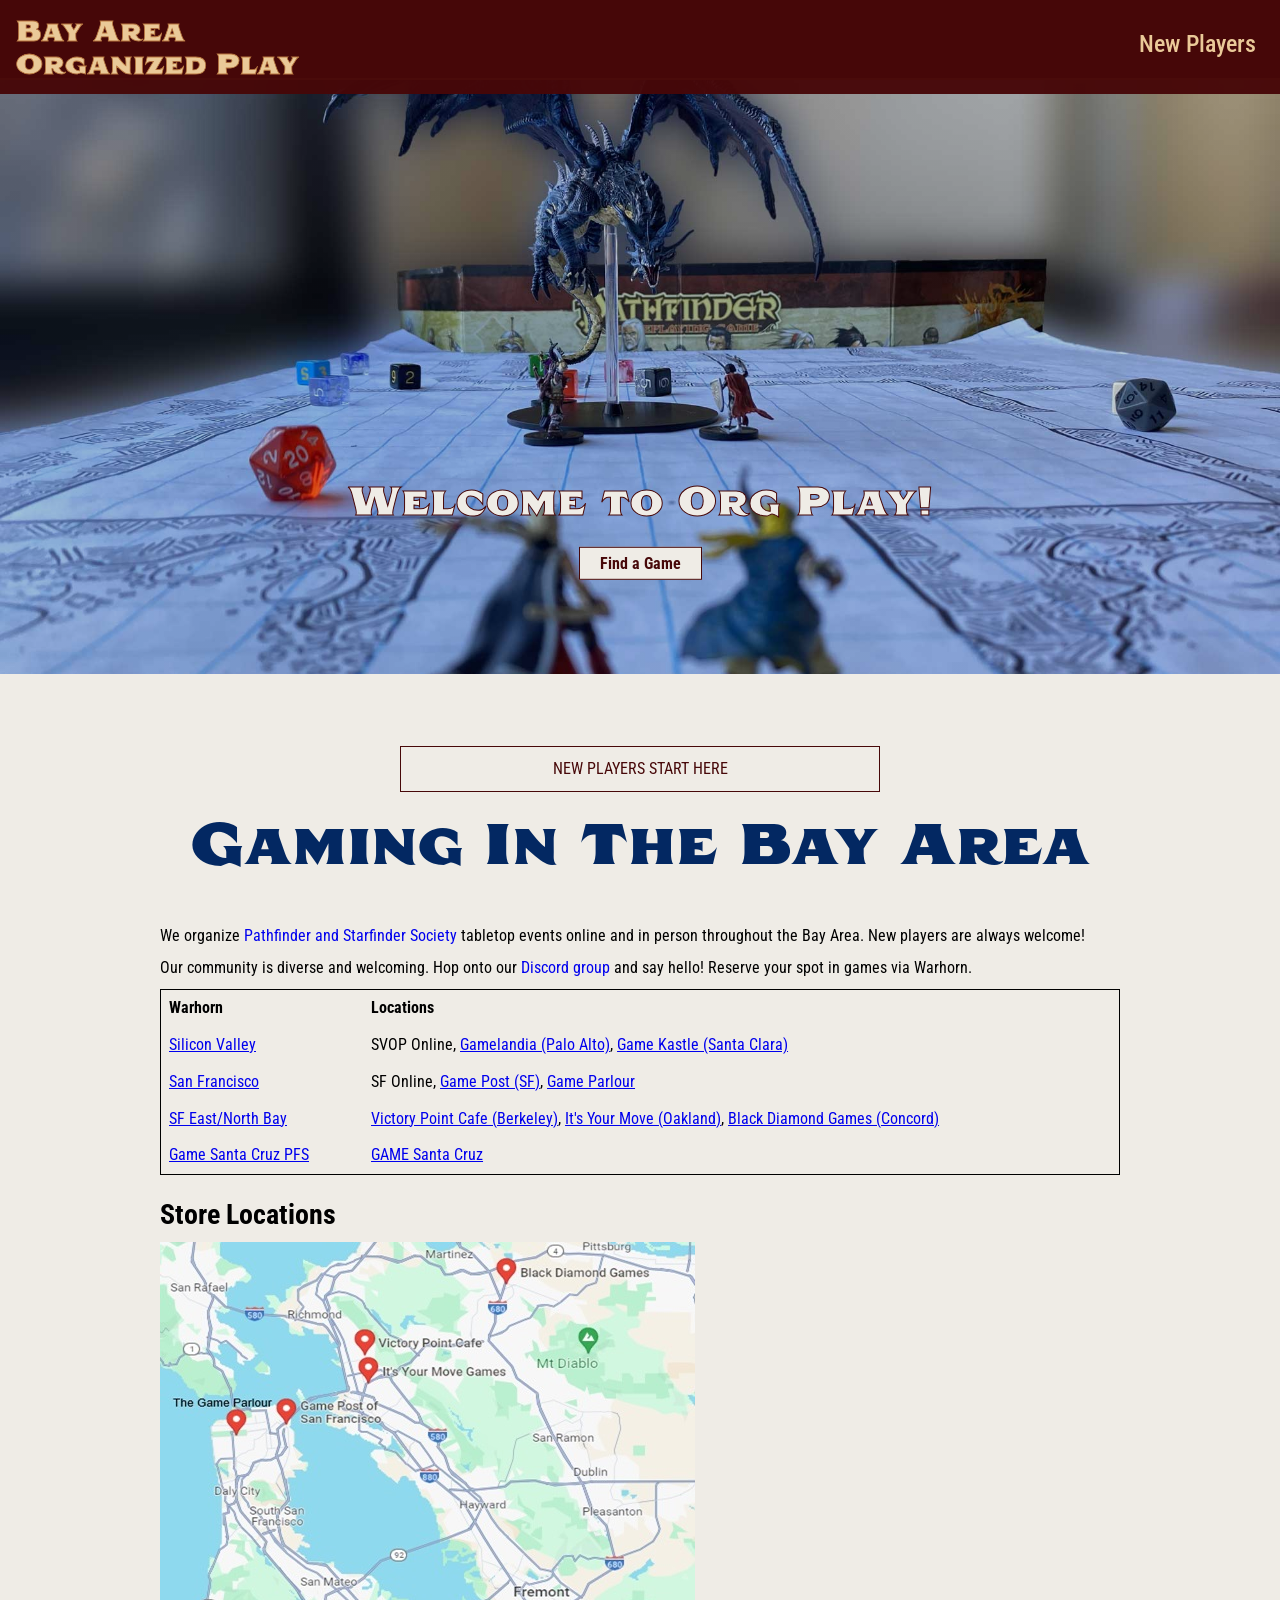
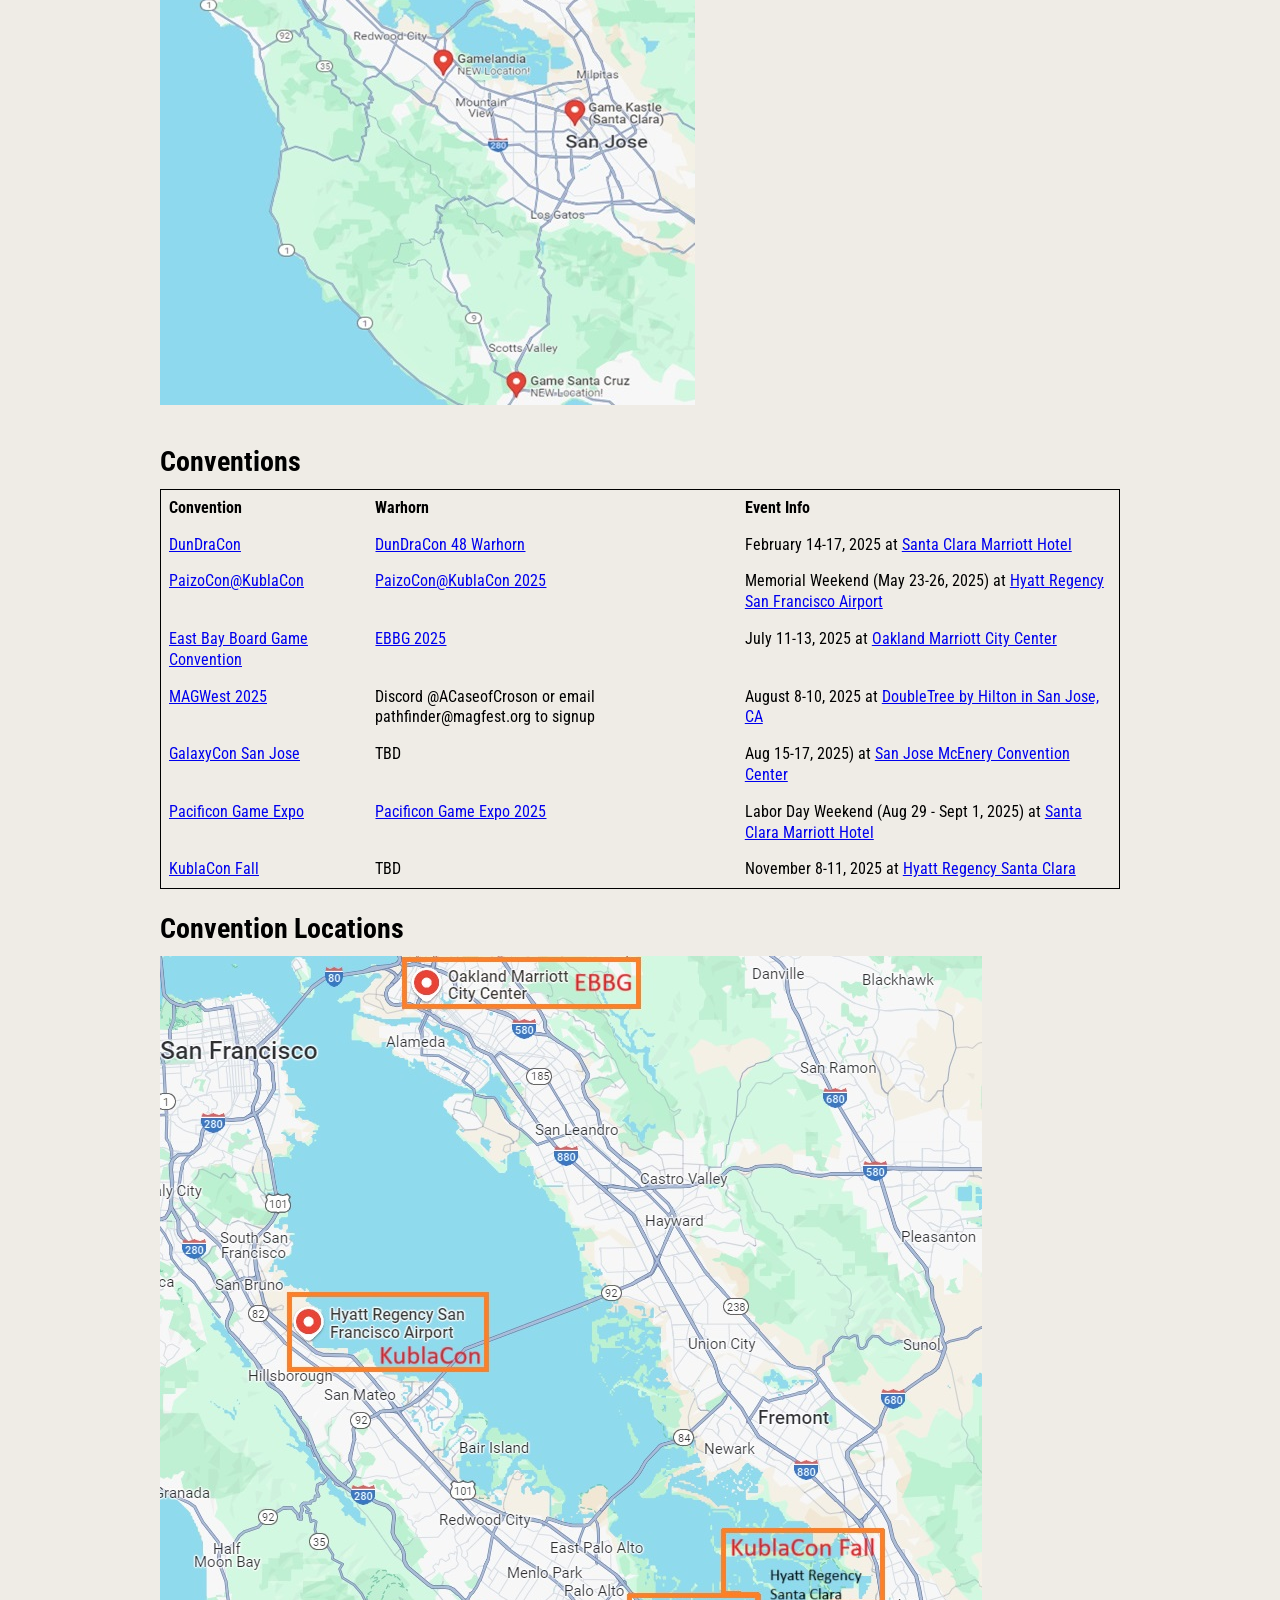
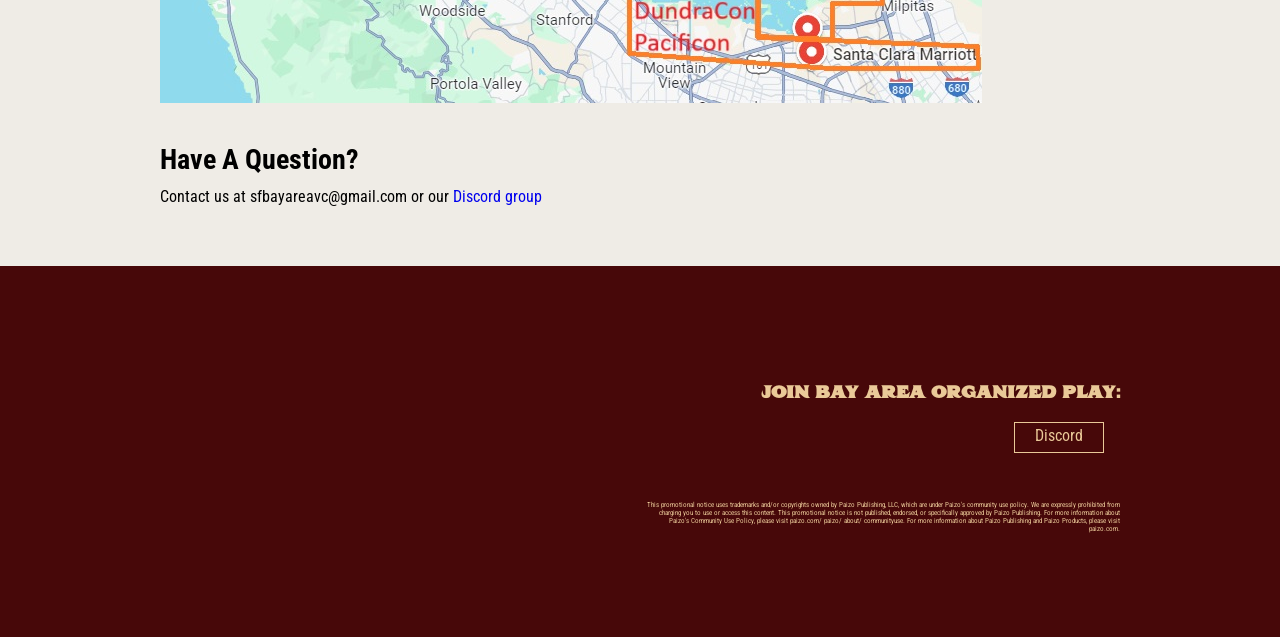
==== commit 98f3df3d: "Magwest and GalaxyCon Updates The signup mechanism is a little unusual for these 2 conventions. More" ====
--- a/index.html
+++ b/index.html
@@ -105,6 +105,16 @@
                             <td>July 11-13, 2025 at <a href="https://maps.app.goo.gl/QfV7WGn2Y8q9XJkh9">Oakland Marriott City Center</a></td>
                         </tr>
                         <tr>
+                            <td><a href="https://www.magwest.org/">MAGWest 2025</a></td>
+                            <td>Discord @ACaseofCroson or email pathfinder@magfest.org to signup</td>
+                            <td>August 8-10, 2025 at <a href="https://maps.app.goo.gl/1kazRjUAkJQW7Mbz5">DoubleTree by Hilton in San Jose, CA</a></td>
+                        </tr>
+                        <tr>
+                            <td><a href="https://galaxycon.com/pages/galaxycon-san-jose">GalaxyCon San Jose</a></td>
+                            <td>TBD</td>
+                            <td>Aug 15-17, 2025) at <a href="https://maps.app.goo.gl/nnvtNeaV2ucfusgo8">San Jose McEnery Convention Center</a></td>
+                        </tr>
+                        <tr>
                             <td><a href="https://www.pacificongameexpo.com/">Pacificon Game Expo</a></td>
                             <td><a href="https://warhorn.net/events/pacificon-game-expo-2025">Pacificon Game Expo 2025</a></td>
                             <td>Labor Day Weekend (Aug 29 - Sept 1, 2025) at <a href="https://maps.app.goo.gl/gxzCZRNQ3hH3oUuXA">Santa Clara Marriott Hotel</a></td>
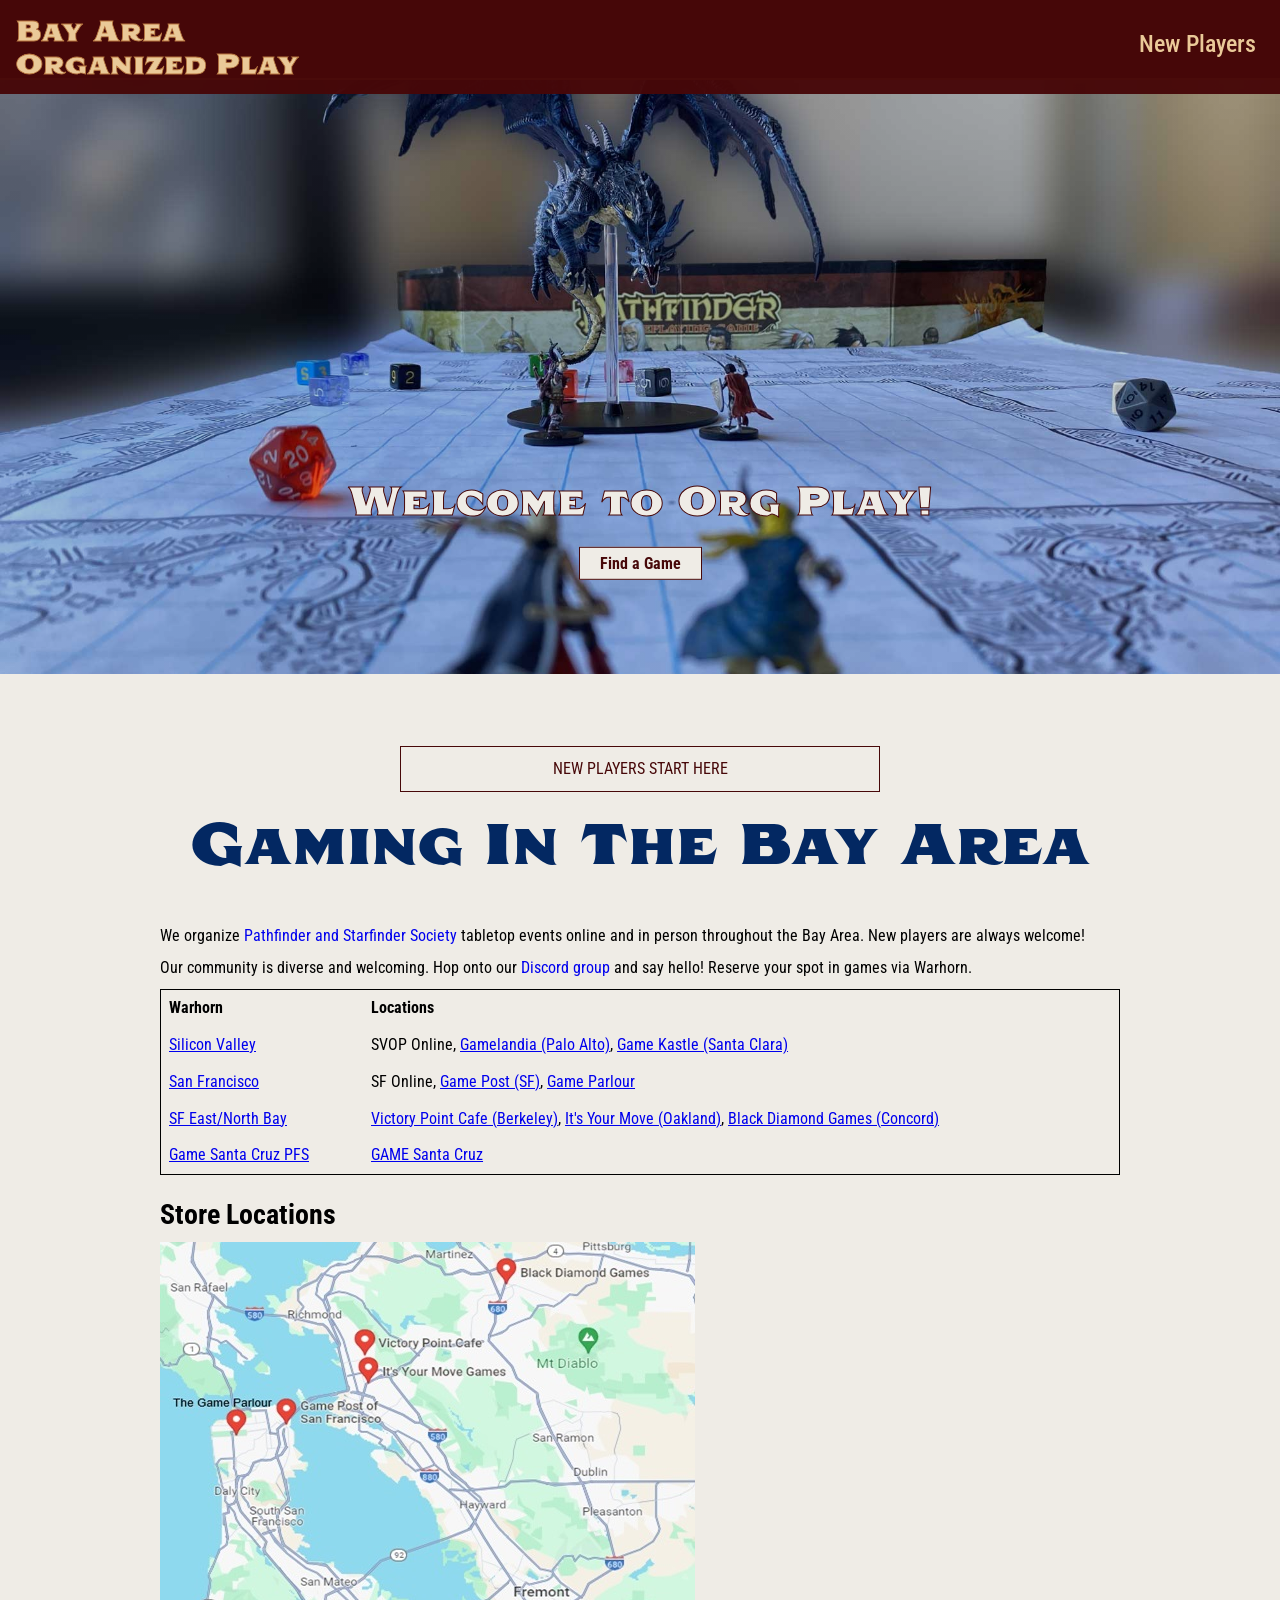
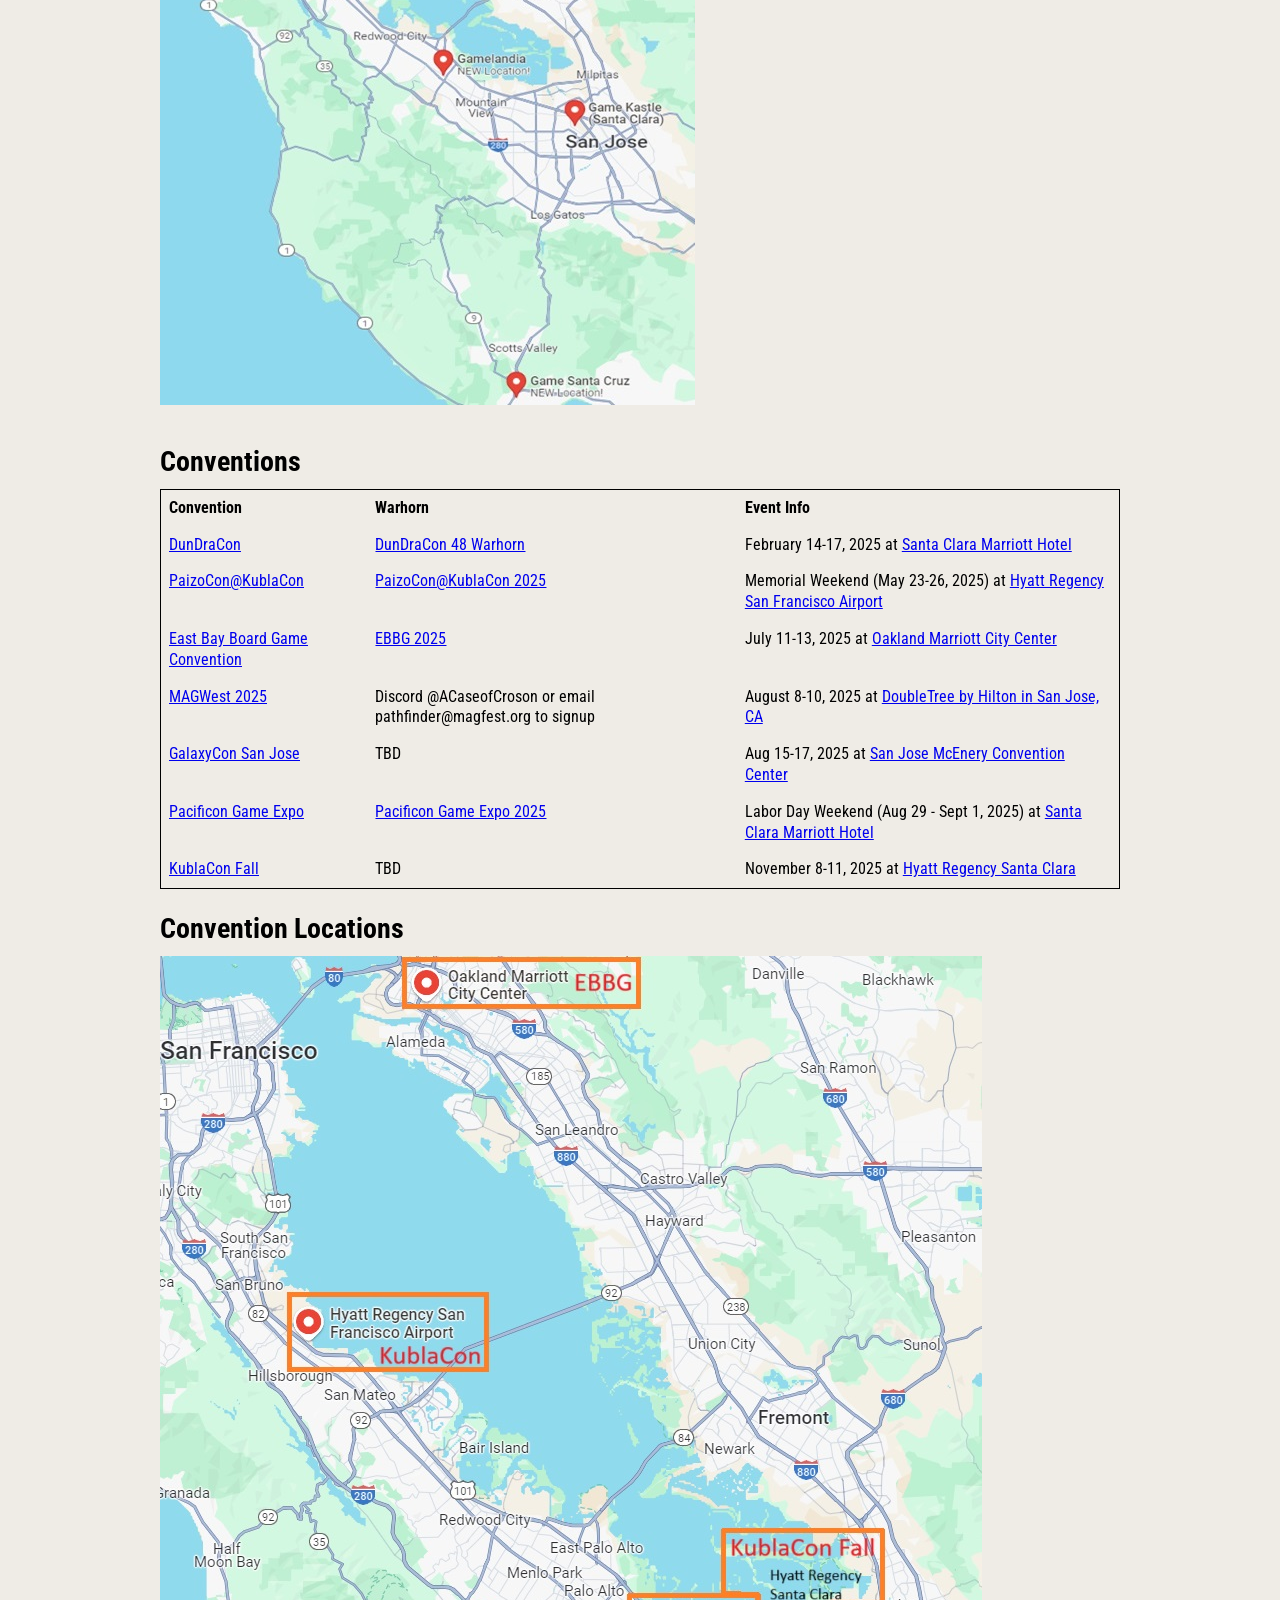
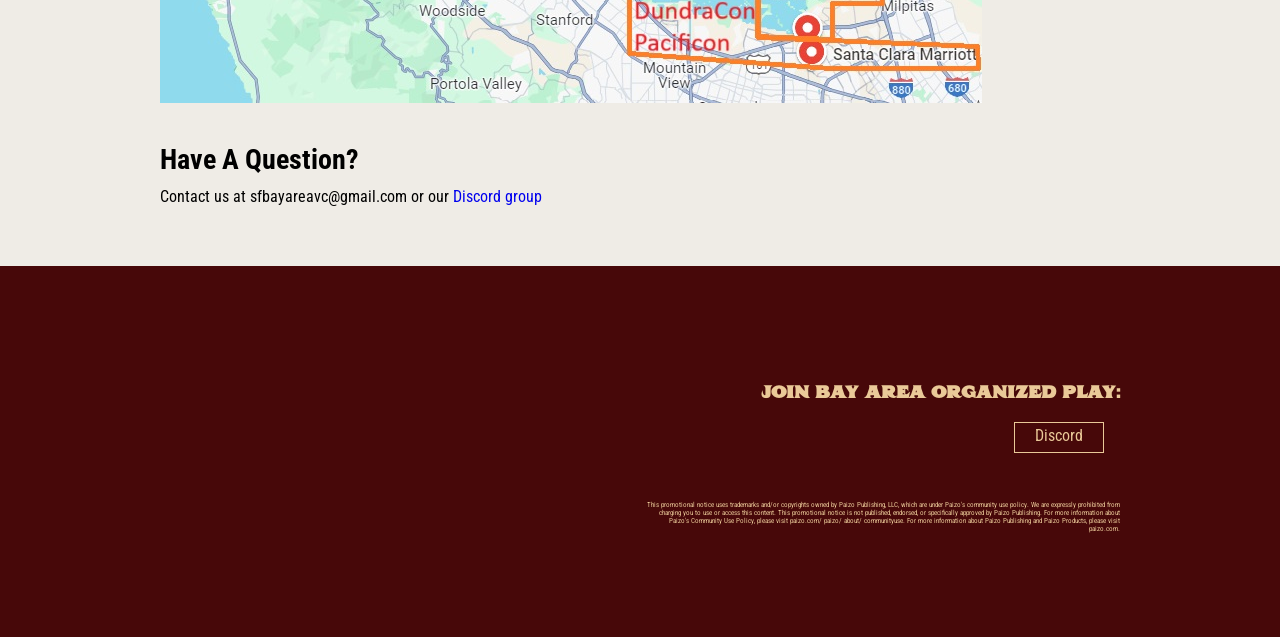
==== commit bdeec87d: "Remove unnecessary ) (I missed this one)" ====
--- a/index.html
+++ b/index.html
@@ -112,7 +112,7 @@
                         <tr>
                             <td><a href="https://galaxycon.com/pages/galaxycon-san-jose">GalaxyCon San Jose</a></td>
                             <td>TBD</td>
-                            <td>Aug 15-17, 2025) at <a href="https://maps.app.goo.gl/nnvtNeaV2ucfusgo8">San Jose McEnery Convention Center</a></td>
+                            <td>Aug 15-17, 2025 at <a href="https://maps.app.goo.gl/nnvtNeaV2ucfusgo8">San Jose McEnery Convention Center</a></td>
                         </tr>
                         <tr>
                             <td><a href="https://www.pacificongameexpo.com/">Pacificon Game Expo</a></td>
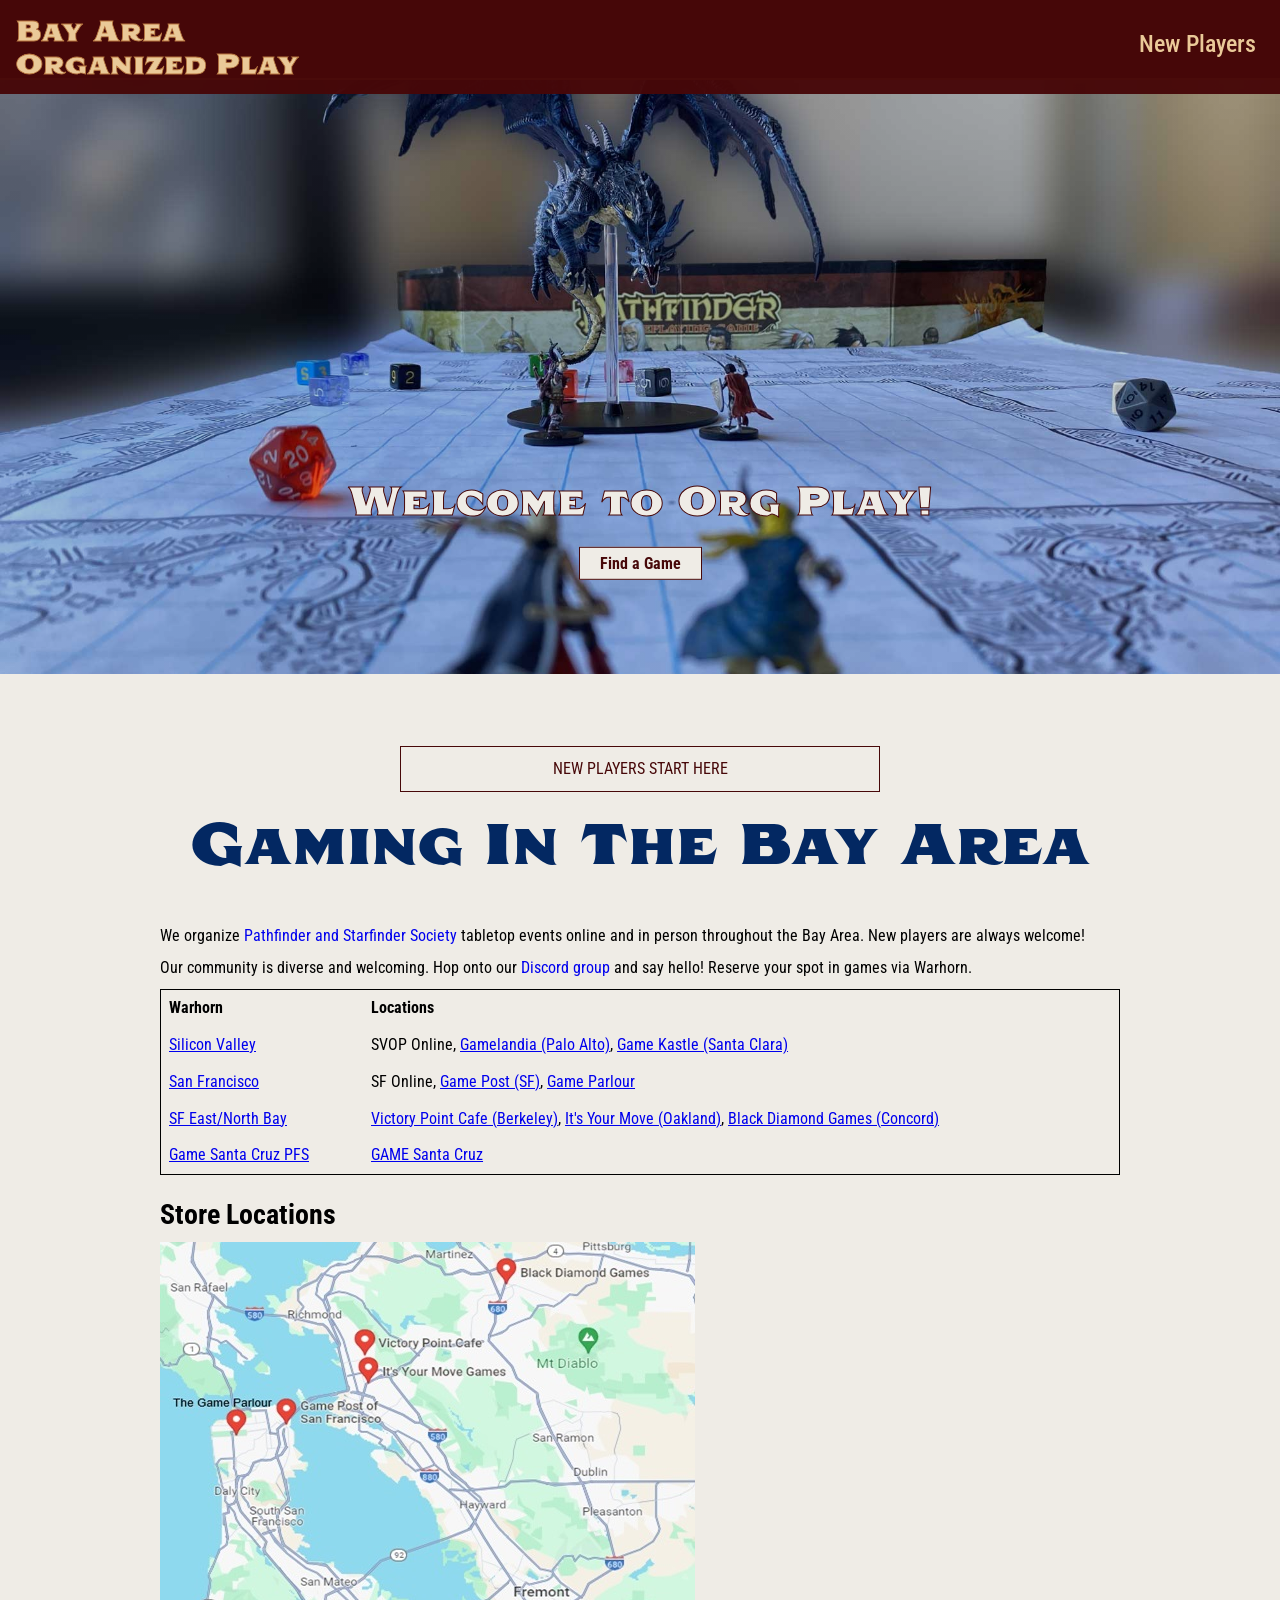
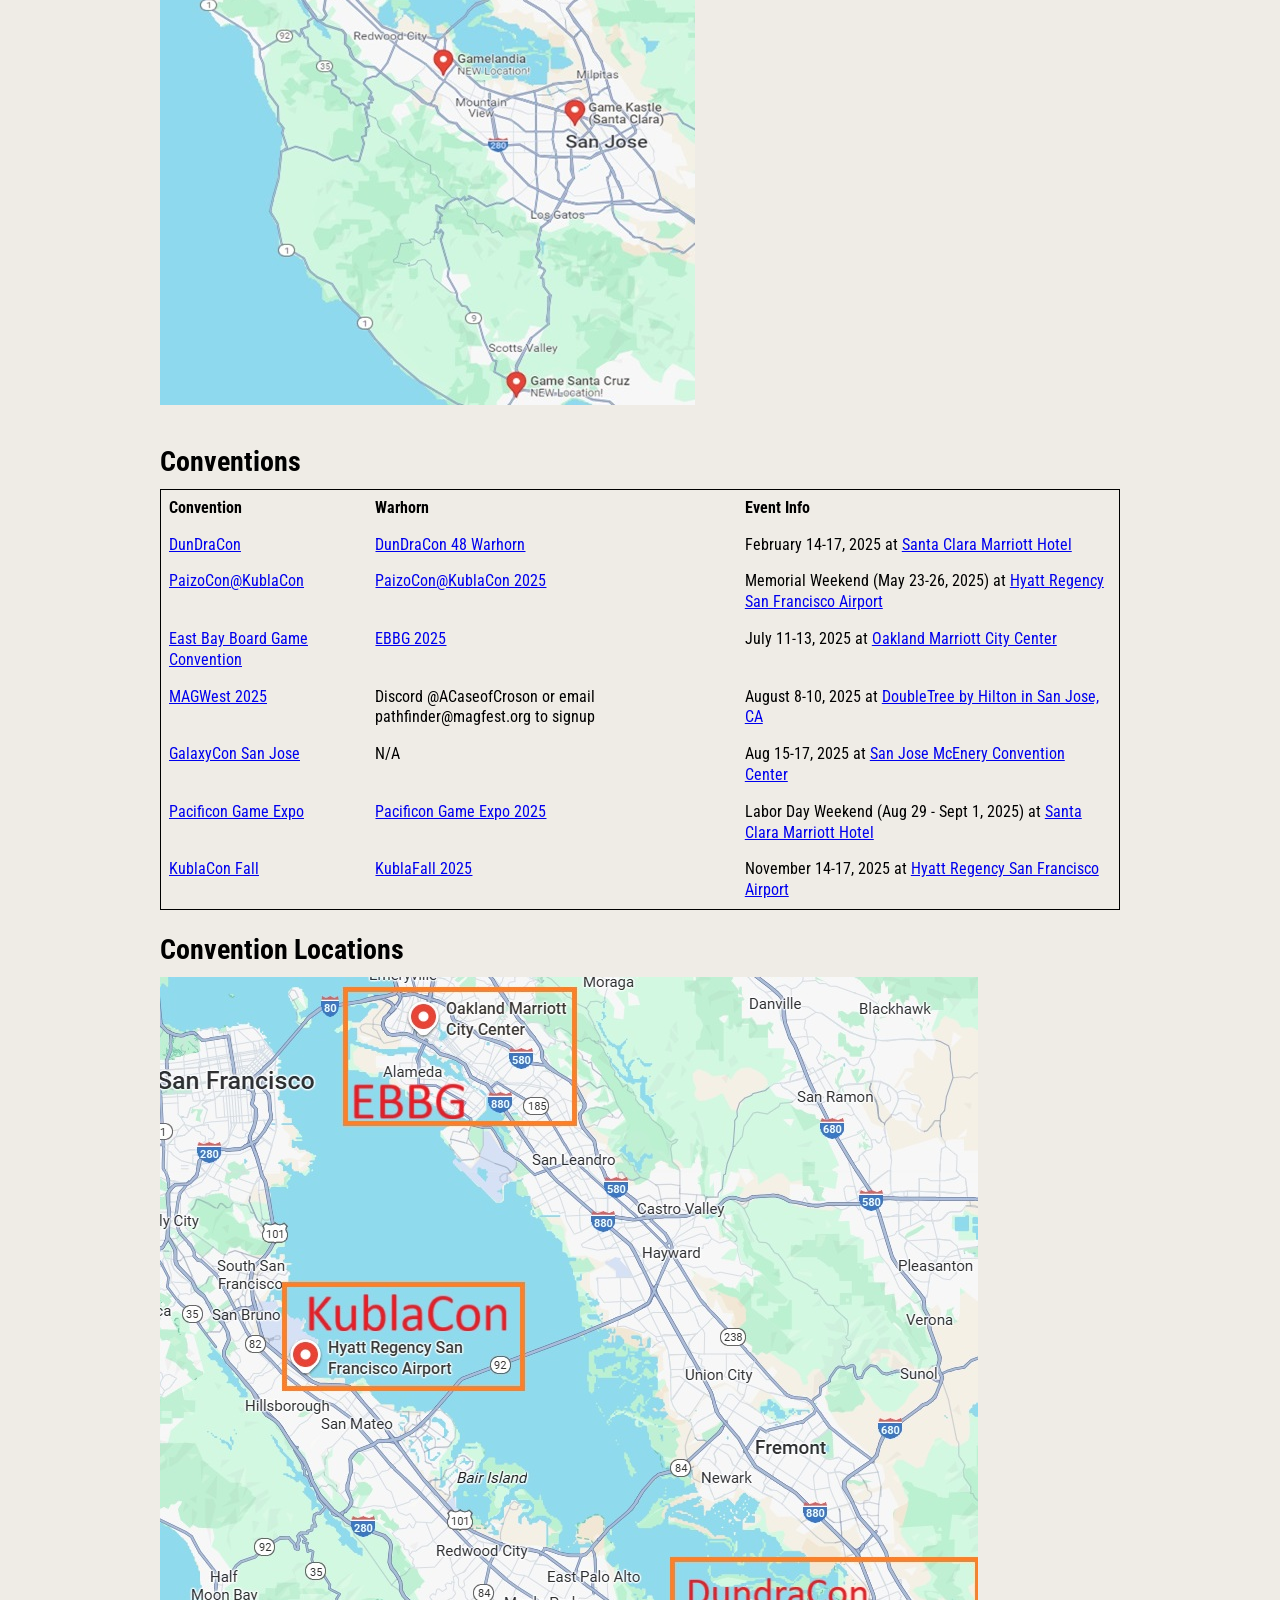
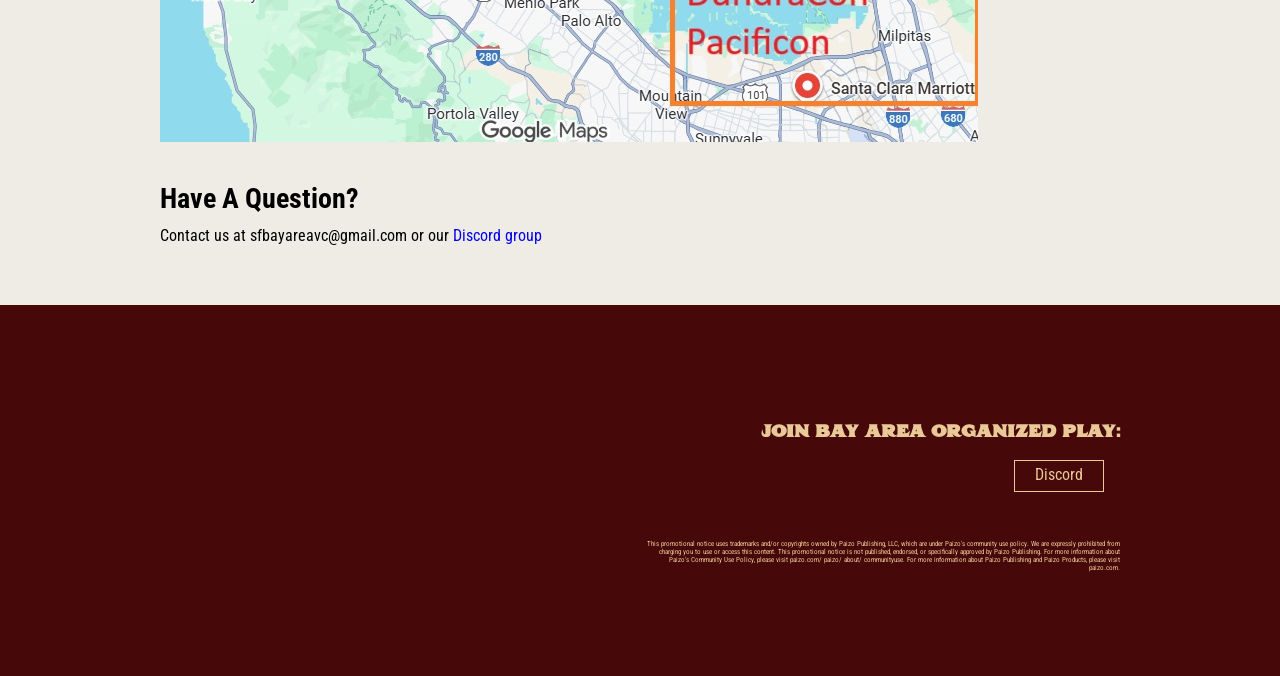
==== commit b708e9e8: "KublaCon Fall 2025 Update New Location/Date" ====
--- a/index.html
+++ b/index.html
@@ -111,7 +111,7 @@
                         </tr>
                         <tr>
                             <td><a href="https://galaxycon.com/pages/galaxycon-san-jose">GalaxyCon San Jose</a></td>
-                            <td>TBD</td>
+                            <td>N/A</td>
                             <td>Aug 15-17, 2025 at <a href="https://maps.app.goo.gl/nnvtNeaV2ucfusgo8">San Jose McEnery Convention Center</a></td>
                         </tr>
                         <tr>
@@ -121,8 +121,8 @@
                         </tr>
                         <tr>
                             <td><a href="https://kublacon.com/kublacon-fall/">KublaCon Fall</a></td>
-                            <td>TBD</td>
-                            <td>November 8-11, 2025 at <a href="https://maps.app.goo.gl/Nw4SYLRJH78zgg9JA">Hyatt Regency Santa Clara</a></td>
+                            <td><a href="https://warhorn.net/events/kublafall-2025">KublaFall 2025</a></td>
+                            <td>November 14-17, 2025 at <a href="https://maps.app.goo.gl/6LujasXuYhtj91KUA">Hyatt Regency San Francisco Airport</a></td>
                         </tr>
                     </tbody>
                 </table>
